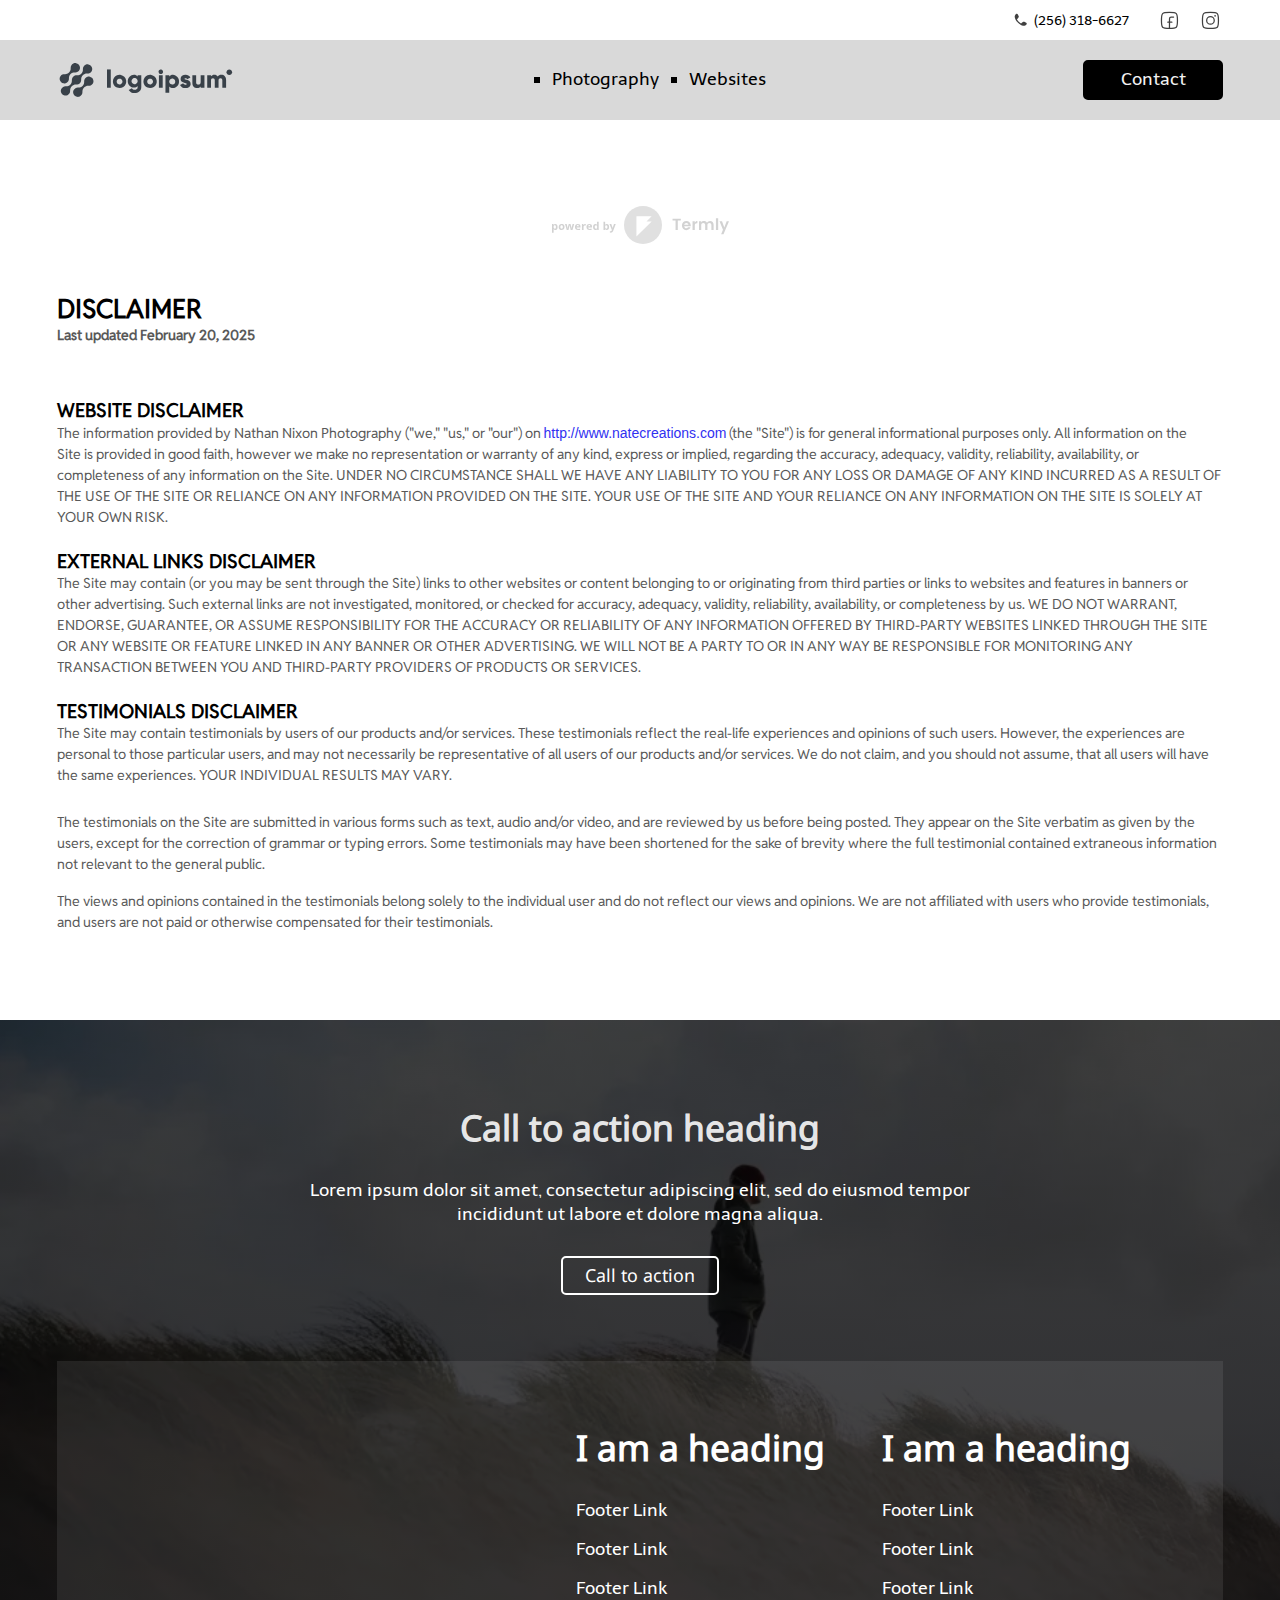
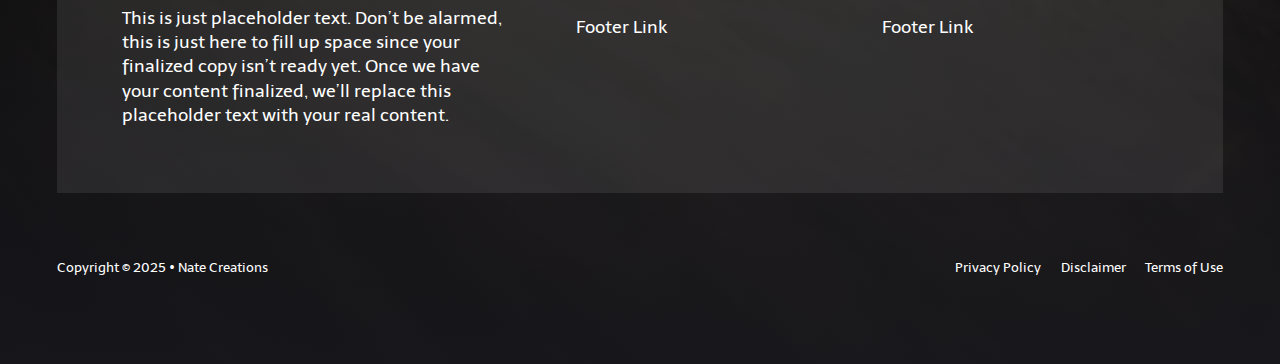
==== disclaimer/index.html @ d3e8b4f6 "Uploaded static files" ====
<!DOCTYPE html>
<html lang="en-US">
<head>
<meta charset="UTF-8">
<meta name="viewport" content="width=device-width, initial-scale=1">
<title>Disclaimer &#x2d; Nate Creations</title>
	<style>img:is([sizes="auto" i], [sizes^="auto," i]) { contain-intrinsic-size: 3000px 1500px }</style>
	
<!-- The SEO Framework by Sybre Waaijer -->
<meta name="robots" content="max-snippet:-1,max-image-preview:large,max-video-preview:-1">
<link rel="canonical" href="/disclaimer/">
<meta property="og:type" content="website">
<meta property="og:locale" content="en_US">
<meta property="og:site_name" content="Nate Creations">
<meta property="og:title" content="Disclaimer">
<meta property="og:url" content="/disclaimer/">
<meta name="twitter:card" content="summary_large_image">
<meta name="twitter:title" content="Disclaimer">
<script type="application/ld+json">{"@context":"https://schema.org","@graph":[{"@type":"WebSite","@id":"/#/schema/WebSite","url":"/","name":"Nate Creations","inLanguage":"en-US","potentialAction":{"@type":"SearchAction","target":{"@type":"EntryPoint","urlTemplate":"/search/{search_term_string}/"},"query-input":"required name=search_term_string"},"publisher":{"@type":"Organization","@id":"/#/schema/Organization","name":"Nate Creations","url":"/"}},{"@type":"WebPage","@id":"/disclaimer/","url":"/disclaimer/","name":"Disclaimer - Nate Creations","inLanguage":"en-US","isPartOf":{"@id":"/#/schema/WebSite"},"breadcrumb":{"@type":"BreadcrumbList","@id":"/#/schema/BreadcrumbList","itemListElement":[{"@type":"ListItem","position":1,"item":"/","name":"Nate Creations"},{"@type":"ListItem","position":2,"name":"Disclaimer"}]},"potentialAction":{"@type":"ReadAction","target":"/disclaimer/"}}]}</script>
<!-- / The SEO Framework by Sybre Waaijer | 15.47ms meta | 0.90ms boot -->

<link rel="alternate" type="application/rss+xml" title="Nate Creations &raquo; Feed" href="/feed/">
<link rel="alternate" type="application/rss+xml" title="Nate Creations &raquo; Comments Feed" href="/comments/feed/">
		<!-- This site uses the Google Analytics by MonsterInsights plugin v9.3.0 - Using Analytics tracking - https://www.monsterinsights.com/ -->
							<script src="//www.googletagmanager.com/gtag/js?id=G-7XJMKZN1MV" data-cfasync="false" data-wpfc-render="false" async></script>
			<script data-cfasync="false" data-wpfc-render="false">var mi_version = '9.3.0';
				var mi_track_user = true;
				var mi_no_track_reason = '';
								var MonsterInsightsDefaultLocations = {"page_location":"\/disclaimer\/?simply_static_page=104"};
				if ( typeof MonsterInsightsPrivacyGuardFilter === 'function' ) {
					var MonsterInsightsLocations = (typeof MonsterInsightsExcludeQuery === 'object') ? MonsterInsightsPrivacyGuardFilter( MonsterInsightsExcludeQuery ) : MonsterInsightsPrivacyGuardFilter( MonsterInsightsDefaultLocations );
				} else {
					var MonsterInsightsLocations = (typeof MonsterInsightsExcludeQuery === 'object') ? MonsterInsightsExcludeQuery : MonsterInsightsDefaultLocations;
				}

								var disableStrs = [
										'ga-disable-G-7XJMKZN1MV',
									];

				/* Function to detect opted out users */
				function __gtagTrackerIsOptedOut() {
					for (var index = 0; index < disableStrs.length; index++) {
						if (document.cookie.indexOf(disableStrs[index] + '=true') > -1) {
							return true;
						}
					}

					return false;
				}

				/* Disable tracking if the opt-out cookie exists. */
				if (__gtagTrackerIsOptedOut()) {
					for (var index = 0; index < disableStrs.length; index++) {
						window[disableStrs[index]] = true;
					}
				}

				/* Opt-out function */
				function __gtagTrackerOptout() {
					for (var index = 0; index < disableStrs.length; index++) {
						document.cookie = disableStrs[index] + '=true; expires=Thu, 31 Dec 2099 23:59:59 UTC; path=/';
						window[disableStrs[index]] = true;
					}
				}

				if ('undefined' === typeof gaOptout) {
					function gaOptout() {
						__gtagTrackerOptout();
					}
				}
								window.dataLayer = window.dataLayer || [];

				window.MonsterInsightsDualTracker = {
					helpers: {},
					trackers: {},
				};
				if (mi_track_user) {
					function __gtagDataLayer() {
						dataLayer.push(arguments);
					}

					function __gtagTracker(type, name, parameters) {
						if (!parameters) {
							parameters = {};
						}

						if (parameters.send_to) {
							__gtagDataLayer.apply(null, arguments);
							return;
						}

						if (type === 'event') {
														parameters.send_to = monsterinsights_frontend.v4_id;
							var hookName = name;
							if (typeof parameters['event_category'] !== 'undefined') {
								hookName = parameters['event_category'] + ':' + name;
							}

							if (typeof MonsterInsightsDualTracker.trackers[hookName] !== 'undefined') {
								MonsterInsightsDualTracker.trackers[hookName](parameters);
							} else {
								__gtagDataLayer('event', name, parameters);
							}
							
						} else {
							__gtagDataLayer.apply(null, arguments);
						}
					}

					__gtagTracker('js', new Date());
					__gtagTracker('set', {
						'developer_id.dZGIzZG': true,
											});
					if ( MonsterInsightsLocations.page_location ) {
						__gtagTracker('set', MonsterInsightsLocations);
					}
										__gtagTracker('config', 'G-7XJMKZN1MV', {"forceSSL":"true","link_attribution":"true"} );
															window.gtag = __gtagTracker;										(function () {
						/* https://developers.google.com/analytics/devguides/collection/analyticsjs/ */
						/* ga and __gaTracker compatibility shim. */
						var noopfn = function () {
							return null;
						};
						var newtracker = function () {
							return new Tracker();
						};
						var Tracker = function () {
							return null;
						};
						var p = Tracker.prototype;
						p.get = noopfn;
						p.set = noopfn;
						p.send = function () {
							var args = Array.prototype.slice.call(arguments);
							args.unshift('send');
							__gaTracker.apply(null, args);
						};
						var __gaTracker = function () {
							var len = arguments.length;
							if (len === 0) {
								return;
							}
							var f = arguments[len - 1];
							if (typeof f !== 'object' || f === null || typeof f.hitCallback !== 'function') {
								if ('send' === arguments[0]) {
									var hitConverted, hitObject = false, action;
									if ('event' === arguments[1]) {
										if ('undefined' !== typeof arguments[3]) {
											hitObject = {
												'eventAction': arguments[3],
												'eventCategory': arguments[2],
												'eventLabel': arguments[4],
												'value': arguments[5] ? arguments[5] : 1,
											}
										}
									}
									if ('pageview' === arguments[1]) {
										if ('undefined' !== typeof arguments[2]) {
											hitObject = {
												'eventAction': 'page_view',
												'page_path': arguments[2],
											}
										}
									}
									if (typeof arguments[2] === 'object') {
										hitObject = arguments[2];
									}
									if (typeof arguments[5] === 'object') {
										Object.assign(hitObject, arguments[5]);
									}
									if ('undefined' !== typeof arguments[1].hitType) {
										hitObject = arguments[1];
										if ('pageview' === hitObject.hitType) {
											hitObject.eventAction = 'page_view';
										}
									}
									if (hitObject) {
										action = 'timing' === arguments[1].hitType ? 'timing_complete' : hitObject.eventAction;
										hitConverted = mapArgs(hitObject);
										__gtagTracker('event', action, hitConverted);
									}
								}
								return;
							}

							function mapArgs(args) {
								var arg, hit = {};
								var gaMap = {
									'eventCategory': 'event_category',
									'eventAction': 'event_action',
									'eventLabel': 'event_label',
									'eventValue': 'event_value',
									'nonInteraction': 'non_interaction',
									'timingCategory': 'event_category',
									'timingVar': 'name',
									'timingValue': 'value',
									'timingLabel': 'event_label',
									'page': 'page_path',
									'location': 'page_location',
									'title': 'page_title',
									'referrer' : 'page_referrer',
								};
								for (arg in args) {
																		if (!(!args.hasOwnProperty(arg) || !gaMap.hasOwnProperty(arg))) {
										hit[gaMap[arg]] = args[arg];
									} else {
										hit[arg] = args[arg];
									}
								}
								return hit;
							}

							try {
								f.hitCallback();
							} catch (ex) {
							}
						};
						__gaTracker.create = newtracker;
						__gaTracker.getByName = newtracker;
						__gaTracker.getAll = function () {
							return [];
						};
						__gaTracker.remove = noopfn;
						__gaTracker.loaded = true;
						window['__gaTracker'] = __gaTracker;
					})();
									} else {
										console.log("");
					(function () {
						function __gtagTracker() {
							return null;
						}

						window['__gtagTracker'] = __gtagTracker;
						window['gtag'] = __gtagTracker;
					})();
									}</script>
				<!-- / Google Analytics by MonsterInsights -->
		<link rel="stylesheet" id="bricks-advanced-themer-css" href="/wp-content/plugins/bricks-advanced-themer/assets/css/bricks-advanced-themer.css?ver=1739798818" media="all">
<style id="bricks-advanced-themer-inline-css">:root{--min-viewport:360;--max-viewport:1600;--base-font:10;--clamp-unit:1vw;}</style>
<link rel="stylesheet" id="automaticcss-core-css" href="/wp-content/uploads/automatic-css/automatic.css?ver=1740251317" media="all">
<link rel="stylesheet" id="automaticcss-gutenberg-css" href="/wp-content/uploads/automatic-css/automatic-gutenberg.css?ver=1740251323" media="all">
<style id="classic-theme-styles-inline-css">/*! This file is auto-generated */
.wp-block-button__link{color:#fff;background-color:#32373c;border-radius:9999px;box-shadow:none;text-decoration:none;padding:calc(.667em + 2px) calc(1.333em + 2px);font-size:1.125em}.wp-block-file__button{background:#32373c;color:#fff;text-decoration:none}</style>
<link rel="stylesheet" id="bricks-frontend-css" href="/wp-content/themes/bricks/assets/css/frontend.min.css?ver=1739815876" media="all">
<style id="bricks-frontend-inline-css">@font-face{font-family:"Telex";font-weight:400;font-display:swap;src:url(/wp-content/uploads/2025/02/Telex-Regular.ttf) format("truetype");}
@font-face{font-family:"Source Sans";font-weight:400;font-display:swap;src:url(/wp-content/uploads/2025/02/SourceSans3-VariableFont_wght.ttf) format("truetype");}@font-face{font-family:"Source Sans";font-weight:400;font-style:italic;font-display:swap;src:url(/wp-content/uploads/2025/02/SourceSans3-Italic-VariableFont_wght.ttf) format("truetype");}
@font-face{font-family:"Reddit Sans";font-weight:400;font-display:swap;src:url(/wp-content/uploads/2025/02/RedditSans-VariableFont_wght.ttf) format("truetype");}@font-face{font-family:"Reddit Sans";font-weight:400;font-style:italic;font-display:swap;src:url(/wp-content/uploads/2025/02/RedditSans-Italic-VariableFont_wght.ttf) format("truetype");}
@font-face{font-family:"Noto Sans";font-weight:400;font-display:swap;src:url(/wp-content/uploads/2025/02/NotoSans-VariableFont_wdthwght.ttf) format("truetype");}@font-face{font-family:"Noto Sans";font-weight:400;font-style:italic;font-display:swap;src:url(/wp-content/uploads/2025/02/NotoSans-Italic-VariableFont_wdthwght.ttf) format("truetype");}
@font-face{font-family:"Nature Beauty";font-weight:400;font-display:swap;src:url(/wp-content/uploads/2025/02/NatureBeautyPersonalUse-9Y2DK.ttf) format("truetype");}
@font-face{font-family:"Kings Man";font-weight:400;font-display:swap;src:url(/wp-content/uploads/2025/02/KingsmanDemo-1GVgg.ttf) format("truetype");}
@font-face{font-family:"Feel Free";font-weight:400;font-display:swap;src:url(/wp-content/uploads/2025/02/FeelfreePersonalUseRegular-lg2Bw.ttf) format("truetype");}
@font-face{font-family:"Brother Signature";font-weight:400;font-display:swap;src:url(/wp-content/uploads/2025/02/BrotherSignature-7BWnK.ttf) format("truetype");}
@font-face{font-family:"Emotional Rescue";font-weight:400;font-display:swap;src:url(/wp-content/uploads/2025/02/EmotionalRescuePersonalUseRegular-PKY87.ttf) format("truetype");}
@font-face{font-family:"Wedding Day";font-weight:400;font-display:swap;src:url(/wp-content/uploads/2025/02/WeddingdayPersonalUseRegular-1Gvo0.ttf) format("truetype");}
@font-face{font-family:"BKR Racacosta";font-weight:400;font-display:swap;src:url(/wp-content/uploads/2025/02/BkrRacacosta-vnJyL.ttf) format("truetype");}
@font-face{font-family:"Metropolis";font-weight:400;font-display:swap;src:url(/wp-content/uploads/2025/02/MetropolisPersonalUseRegular-nR5LY.ttf) format("truetype");}
@font-face{font-family:"Momcake";font-weight:100;font-display:swap;src:url(/wp-content/uploads/2025/02/MomcakeThin-9Y6aZ.ttf) format("truetype");}@font-face{font-family:"Momcake";font-weight:700;font-display:swap;src:url(/wp-content/uploads/2025/02/MomcakeBold-WyonA.ttf) format("truetype");}
@font-face{font-family:"Dubiell";font-weight:400;font-display:swap;src:url(/wp-content/uploads/2025/02/Dubielplain-1GrZ.ttf) format("truetype");}@font-face{font-family:"Dubiell";font-weight:400;font-style:italic;font-display:swap;src:url(/wp-content/uploads/2025/02/DubielItalic-nRoY.ttf) format("truetype");}
@font-face{font-family:"Champagne And Limousines";font-weight:400;font-display:swap;src:url(/wp-content/uploads/2025/02/ChampagneAndLimousines-7KRB.ttf) format("truetype");}@font-face{font-family:"Champagne And Limousines";font-weight:700;font-display:swap;src:url(/wp-content/uploads/2025/02/ChampagneAndLimousinesBold-myr2.ttf) format("truetype");}@font-face{font-family:"Champagne And Limousines";font-weight:700;font-style:italic;font-display:swap;src:url(/wp-content/uploads/2025/02/ChampagneAndLimousinesBoldItalic-dqex.ttf) format("truetype");}@font-face{font-family:"Champagne And Limousines";font-weight:400;font-style:italic;font-display:swap;src:url(/wp-content/uploads/2025/02/ChampagneAndLimousinesItalic-PlRZ.ttf) format("truetype");}
@font-face{font-family:"Geraldine";font-weight:400;font-display:swap;src:url(/wp-content/uploads/2025/02/GeraldinePersonalUseItalic-PK12m.ttf) format("truetype");}
@font-face{font-family:"AAutoSignature";font-weight:400;font-display:swap;src:url(/wp-content/uploads/2025/02/AAutoSignature-1GD9j.ttf) format("truetype");}
@font-face{font-family:"Notera 2";font-weight:100;font-display:swap;src:url(/wp-content/uploads/2025/02/Notera2PersonalUseOnlyThin-pV5D.ttf) format("truetype");}@font-face{font-family:"Notera 2";font-weight:300;font-display:swap;src:url(/wp-content/uploads/2025/02/Notera2PersonalUseOnlyLight-maBV.ttf) format("truetype");}@font-face{font-family:"Notera 2";font-weight:400;font-display:swap;src:url(/wp-content/uploads/2025/02/NoteraPersonalUseOnly-wxJ9.ttf) format("truetype");}@font-face{font-family:"Notera 2";font-weight:500;font-display:swap;src:url(/wp-content/uploads/2025/02/Notera2PersonalUseOnlyMedium-EzB9.ttf) format("truetype");}@font-face{font-family:"Notera 2";font-weight:700;font-display:swap;src:url(/wp-content/uploads/2025/02/Notera2PersonalUseOnlyBold-Y8eq.ttf) format("truetype");}@font-face{font-family:"Notera 2";font-weight:900;font-display:swap;src:url(/wp-content/uploads/2025/02/Notera2PersonalUseOnlyBlack-zV5w.ttf) format("truetype");}
@font-face{font-family:"Johnfoster";font-weight:400;font-display:swap;src:url(/wp-content/uploads/2025/02/Johnfoster-qZjj6.ttf) format("truetype");}</style>
<link rel="stylesheet" id="automaticcss-bricks-css" href="/wp-content/uploads/automatic-css/automatic-bricks.css?ver=1740251322" media="all">
<link rel="stylesheet" id="color-scheme-switcher-frontend-css" href="/wp-content/plugins/automaticcss-plugin/classes/Features/Color_Scheme_Switcher/css/frontend.css?ver=1740251306" media="all">
<link rel="stylesheet" id="automaticcss-frames-css" href="/wp-content/uploads/automatic-css/automatic-frames.css?ver=1740251327" media="all">
<style id="bricks-frontend-inline-inline-css">:root {} html {font-size: var(--root-font-size)} body.bricks-is-frontend :focus-visible {outline: none} @supports not selector(:focus-visible) { body.bricks-is-frontend :focus {outline: none; }} .brxe-container {width: var(--content-width)} .woocommerce main.site-main {width: var(--content-width)} #brx-content.wordpress {width: var(--content-width)}.fr-header-bravo__top {padding-top: .5em; padding-right: var(--gutter); padding-bottom: .5em; padding-left: var(--gutter); justify-content: center; font-size: var(--text-s); min-height: var(--header-top-height)}header {--header-top-height: 3em; }header.scrolling { }.fr-header-bravo__top-inner {align-items: flex-end}.fr-header-bravo__top-links-wrapper {display: flex; align-items: center; flex-wrap: wrap; row-gap: .5em; column-gap: 2em}.fr-header-bravo__top-links-wrapper {--icon-size: 1em; --icon-fill-color: transparent; --icon-stroke-color: var(--bg-dark); --icon-fill-color-hover: transparent; --icon-stroke-color-hover: var(--bg-dark);}@media (max-width: 478px) {.fr-header-bravo__top-links-wrapper {margin-right: auto}}.fr-header-bravo__top-link {display: flex; align-items: center; column-gap: 0.5em; text-decoration: none}.fr-header-bravo__top-link svg { height: var(--icon-size); width: var(--icon-size); fill: var(--icon-fill-color); color: var(--icon-stroke-color);} .fr-header-bravo__top-link i { color: var(--icon-fill-color); font-size: var(--icon-size);} .fr-header-bravo__top-link svg:hover { fill: var(--icon-fill-color-hover); color: var(--icon-stroke-color); } .fr-header-bravo__top-link i:hover { color: var(--icon-fill-color-hover);}.fr-header-bravo__top-link-text {font-style: normal}.fr-social-charlie {display: flex; flex-wrap: wrap; column-gap: 1em; row-gap: 1em; margin-top: 0; margin-bottom: 0; padding-left: 0; flex-direction: row}.fr-social-charlie {--icon-size: 2em; --icon-fill-color: transparent; --icon-stroke-color: var(--bg-dark); --icon-fill-color-hover: transparent; --icon-stroke-color-hover: var(--bg-dark); list-style-type: none;}.fr-social-charlie__list-item {display: flex; flex-direction: column; align-items: flex-start; width: fit-content}.fr-social-charlie__icon-wrapper {display: flex; align-items: center; text-decoration: none; transition: all .3s ease-in-out}.fr-social-charlie__icon-wrapper:hover {transform: translateY(-.15em); } .fr-social-charlie__icon-wrapper svg { height: var(--icon-size); width: var(--icon-size); fill: var(--icon-fill-color); color: var(--icon-stroke-color);} .fr-social-charlie__icon-wrapper i { color: var(--icon-fill-color); font-size: var(--icon-size);} .fr-social-charlie__icon-wrapper svg:hover { fill: var(--icon-fill-color-hover); color: var(--icon-stroke-color-hover); } .fr-social-charlie__icon-wrapper i:hover { color: var(--icon-fill-color-hover);}.fr-social-charlie__icon {display: flex; align-self: center; justify-content: center; align-items: center; flex-direction: column; padding-top: .25em; padding-right: .25em; padding-bottom: .25em; padding-left: .25em; background-color: var(--bricks-color-acss_import_transparent)}.fr-header-bravo {background-color: var(--bg-light); padding-top: var(--space-s); padding-right: var(--gutter); padding-bottom: var(--space-s); padding-left: var(--gutter)}.fr-header-bravo__inner {display: flex; flex-direction: row; justify-content: space-between; align-items: center; row-gap: var(--content-gap); column-gap: var(--content-gap)}@media (max-width: 767px) {.fr-header-bravo__inner {flex-wrap: nowrap}}.fr-header-bravo__logo {width: 10em}.fr-nav-alpha .bricks-mobile-menu-toggle {color: var(--text-dark)}.fr-nav-alpha .bricks-mobile-menu > li > a {color: var(--text-light)}.fr-nav-alpha .bricks-mobile-menu > li > .brx-submenu-toggle > * {color: var(--text-light)}.fr-nav-alpha .bricks-nav-menu > li {margin-left: 0}.fr-nav-alpha .bricks-nav-menu .sub-menu .brx-submenu-toggle > a + button {color: var(--link-color); font-size: var(--text-s); line-height: 1}.fr-nav-alpha .bricks-nav-menu .sub-menu {background-color: var(--bg-light); box-shadow: var(--box-shadow-m)}.fr-nav-alpha .bricks-nav-menu .sub-menu > li > a {color: var(--link-color); text-decoration: none}.fr-nav-alpha .bricks-nav-menu .sub-menu > li > .brx-submenu-toggle > * {color: var(--link-color); text-decoration: none}.fr-nav-alpha .bricks-nav-menu > li.menu-item-has-children > .brx-submenu-toggle button[aria-expanded] {font-size: var(--icon-size); color: var(--icon-color)}.fr-nav-alpha .bricks-mobile-menu .sub-menu > li > a {color: var(--text-light)}.fr-nav-alpha .bricks-mobile-menu .sub-menu > li > .brx-submenu-toggle > * {color: var(--text-light)}.fr-nav-alpha .bricks-nav-menu > li:hover > a {color: var(--link-color-hover)}.fr-nav-alpha .bricks-nav-menu > li:hover > .brx-submenu-toggle > * {color: var(--link-color-hover)}.fr-nav-alpha .bricks-nav-menu > li > a {color: var(--link-color); line-height: 1; text-decoration: none; padding-top: var(--btn-padding-block); padding-bottom: var(--btn-padding-block)}.fr-nav-alpha .bricks-nav-menu > li > .brx-submenu-toggle > * {color: var(--link-color); line-height: 1; text-decoration: none; padding-top: var(--btn-padding-block); padding-bottom: var(--btn-padding-block)}.fr-nav-alpha .bricks-nav-menu .current-menu-item > a {color: var(--link-color-active)}.fr-nav-alpha .bricks-nav-menu .current-menu-item > .brx-submenu-toggle > * {color: var(--link-color-active)}.fr-nav-alpha .bricks-nav-menu > .current-menu-parent > a {color: var(--link-color-active)}.fr-nav-alpha .bricks-nav-menu > .current-menu-parent > .brx-submenu-toggle > * {color: var(--link-color-active)}.fr-nav-alpha .bricks-nav-menu > .current-menu-ancestor > a {color: var(--link-color-active)}.fr-nav-alpha .bricks-nav-menu > .current-menu-ancestor > .brx-submenu-toggle > * {color: var(--link-color-active)}.fr-nav-alpha .bricks-nav-menu .sub-menu > li:hover > a {color: var(--link-color-hover)}.fr-nav-alpha .bricks-nav-menu .sub-menu > li:hover > .brx-submenu-toggle > * {color: var(--link-color-hover)}.fr-nav-alpha .bricks-nav-menu .sub-menu .brx-submenu-toggle > a:hover + button {color: var(--link-color-hover)}.fr-nav-alpha .bricks-nav-menu .sub-menu button[aria-expanded="true"] > * {transform: rotateZ(270deg)}.fr-nav-alpha .bricks-nav-menu button[aria-expanded="true"] > * {transform: rotateZ(180deg)}.fr-nav-alpha .bricks-nav-menu {gap: var(--content-gap)}.fr-nav-alpha .bricks-nav-menu .sub-menu a {padding-right: 0; padding-left: 0}.fr-nav-alpha .bricks-nav-menu .sub-menu button {padding-right: 0; padding-left: 0}.fr-nav-alpha { --link-color: var(--primary); --link-color-hover: var(--primary-hover); --link-color-active: var(--primary); --toggle-gap: .5em; --border-color: transparent;} .fr-nav-alpha li { white-space: nowrap;} .fr-nav-alpha ul.sub-menu li,.fr-nav-alpha ul.bricks-mobile-menu li { padding: var(--btn-padding-block) var(--btn-padding-inline); border-block-end: var(--btn-border-width) solid var(--border-color);} .fr-nav-alpha ul.bricks-mobile-menu { display: flex;} .fr-nav-alpha ul.bricks-mobile-menu li { width: 100%; display: flex; flex-direction: column; gap: 1em;} .fr-nav-alpha .bricks-mobile-menu-wrapper .bricks-mobile-menu>li>.brx-submenu-toggle>*,.fr-nav-alpha .bricks-mobile-menu-wrapper .bricks-mobile-menu>li>a,.fr-nav-alpha .bricks-mobile-menu-wrapper .sub-menu li>a,.fr-nav-alpha .bricks-mobile-menu-wrapper .sub-menu li>.brx-submenu-toggle>* { padding: 0; max-width: max-content; line-height: var(--btn-line-height);} .show-mobile-menu ul.bricks-mobile-menu { display: flex; flex-direction: column; align-items: flex-start;} .bricks-mobile-menu-toggle { margin-inline-start: auto;} .fr-nav-alpha .brx-submenu-toggle { display: flex; flex-direction: row; gap: var(--toggle-gap);} .fr-nav-alpha .brx-submenu-toggle button { margin: 0!important; padding: 0!important;} .fr-nav-alpha .sub-menu { min-width: auto!important;}@media (max-width: 991px) {.fr-nav-alpha {line-height: 0}}@media (max-width: 767px) {.fr-nav-alpha .bricks-mobile-menu > .menu-item-has-children .brx-submenu-toggle button {color: var(--text-light)}.fr-nav-alpha {display: flex}}.fr-footer-echo {row-gap: var(--container-gap); background-image: url(/wp-content/uploads/2025/02/frank-van-hulst-v9myhy8s3uq-unsplash-squashed-1024x682.webp); background-size: cover; background-blend-mode: darken; color: var(--text-light); position: relative}:where(.fr-footer-echo > *) {position: relative}.fr-footer-echo::before {background-image: linear-gradient(360deg, rgba(23, 23, 28, 0.96), rgba(0, 0, 0, 0.73)); position: absolute; content: ""; top: 0; right: 0; bottom: 0; left: 0; pointer-events: none}.fr-footer-echo__cta {row-gap: var(--content-gap); align-items: center; text-align: center}@media (max-width: 767px) {.fr-footer-echo__cta {align-items: flex-start; text-align: left}}.fr-cta-section-alpha__heading {color: var(--white-trans-90)}.btn--white {font-family: "Noto Sans"}.btn--white {--btn-background-hover: var(--neutral-light); --btn-text-color-hover: var(--black); --btn-border-color-hover: var(--neutral-light);}.fr-footer-echo__inner {background-color: var(--neutral-light-trans-10); display: grid; align-items: initial; grid-gap: var(--space-xl); grid-template-columns: var(--grid-2-3); grid-template-rows: var(--grid-1); align-items: stretch; padding-top: var(--space-xl); padding-right: var(--space-xl); padding-bottom: var(--space-xl); padding-left: var(--space-xl)}.fr-footer-echo__inner { }@media (max-width: 767px) {.fr-footer-echo__inner {grid-template-columns: var(--grid-1)}}.fr-footer-echo__content-wrapper {row-gap: var(--content-gap)}@media (max-width: 767px) {.fr-footer-echo__content-wrapper {row-gap: var(--content-gap)}}.fr-footer-echo__logo {width: 10em; height: auto}.fr-footer-echo__nav-wrapper {display: grid; align-items: initial; grid-gap: var(--grid-gap); grid-template-columns: var(--grid-2); grid-template-rows: var(--grid-1)}@media (max-width: 478px) {.fr-footer-echo__nav-wrapper {grid-template-columns: var(--grid-1)}}.fr-footer-echo__column {row-gap: var(--content-gap)}.fr-footer-echo__list {row-gap: var(--fr-card-gap); margin-top: 0; margin-bottom: 0; padding-left: 0}.fr-footer-echo__list {list-style-type: none;}.fr-footer-echo__list-item {color: var(--text-light)}.fr-footer-echo__nav-link {color: var(--text-light)}.fr-footer-echo__sub {column-gap: var(--space-s); row-gap: var(--space-s); display: flex; flex-direction: row; flex-wrap: wrap; justify-content: space-between; align-items: center; font-size: var(--text-s)}@media (max-width: 767px) {.fr-footer-echo__sub {flex-direction: column; align-items: flex-start}}.fr-footer-echo__copyright {width: fit-content}.fr-footer-echo__legal-nav {align-items: center; display: flex}.list--none {padding-left: 0; margin-top: 0; margin-bottom: 0}.fr-footer-echo__legal-list {display: flex; flex-direction: row; flex-wrap: wrap; column-gap: var(--space-s); row-gap: var(--space-s)}.fr-footer-echo__legal-li {width: fit-content}.fr-footer-echo__legal-link {color: var(--text-light)}:root {--bricks-color-acss_import_transparent: transparent;}@media (max-width: 991px) {#brxe-669789 .bricks-nav-menu-wrapper { display: none; }#brxe-669789 .bricks-mobile-menu-toggle { display: block; }}@media (max-width: 478px) {#brxe-0d3b4d {display: none}}#brxe-99099e {margin-bottom: 0}#brx-header.sticky.scrolling > .brxe-section,#brx-header.sticky.scrolling > .brxe-container,#brx-header.sticky.scrolling > .brxe-block,#brx-header.sticky.scrolling > .brxe-div {background-color: var(--neutral-semi-dark)}</style>
<script src="/wp-content/plugins/google-analytics-for-wordpress/assets/js/frontend-gtag.min.js?ver=9.3.0" id="monsterinsights-frontend-script-js" async data-wp-strategy="async"></script>
<script data-cfasync="false" data-wpfc-render="false" id="monsterinsights-frontend-script-js-extra">var monsterinsights_frontend = {"js_events_tracking":"true","download_extensions":"doc,pdf,ppt,zip,xls,docx,pptx,xlsx","inbound_paths":"[{\"path\":\"\\\/go\\\/\",\"label\":\"affiliate\"},{\"path\":\"\\\/recommend\\\/\",\"label\":\"affiliate\"}]","home_url":"","hash_tracking":"false","v4_id":"G-7XJMKZN1MV"};</script>
<script id="breeze-prefetch-js-extra">var breeze_prefetch = {"local_url":"","ignore_remote_prefetch":"1","ignore_list":["wp-admin","wp-login.php"]};</script>
<script src="/wp-content/plugins/breeze/assets/js/js-front-end/breeze-prefetch-links.min.js?ver=2.2.4" id="breeze-prefetch-js"></script>
<script src="/wp-includes/js/jquery/jquery.min.js?ver=3.7.1" id="jquery-core-js"></script>
<script id="color-scheme-switcher-frontend-js-extra">var acss = {"color_mode":"light","enable_client_color_preference":"true"};</script>
<script src="/wp-content/plugins/automaticcss-plugin/classes/Features/Color_Scheme_Switcher/js/frontend.min.js?ver=1740251306" id="color-scheme-switcher-frontend-js"></script>
<link rel="https://api.w.org/" href="/wp-json/">
<link rel="alternate" title="JSON" type="application/json" href="/wp-json/wp/v2/pages/263">
<link rel="EditURI" type="application/rsd+xml" title="RSD" href="/xmlrpc.php?rsd">
<link rel="alternate" title="oEmbed (JSON)" type="application/json+oembed" href="/wp-json/oembed/1.0/embed?url=https%3A%2F%2F%2Fdisclaimer%2F">
<link rel="alternate" title="oEmbed (XML)" type="text/xml+oembed" href="/wp-json/oembed/1.0/embed?url=https%3A%2F%2F%2Fdisclaimer%2F#038;format=xml">
</head>

<body class="page-template-default page page-id-263 brx-body bricks-is-frontend wp-embed-responsive">		<a class="skip-link" href="#brx-content">Skip to main content</a>

					<a class="skip-link" href="#brx-footer">Skip to footer</a>
			<header id="brx-header" data-slide-up-after="300"><div class="brxe-div fr-header-bravo__top bricks-lazy-hidden"><div class="brxe-container fr-header-bravo__top-inner bricks-lazy-hidden"><div class="brxe-div fr-header-bravo__top-links-wrapper bricks-lazy-hidden">
<a href="#" class="brxe-div fr-header-bravo__top-link bricks-lazy-hidden"><svg class="brxe-icon fr-hero-bravo__top-link-icon" id="brxe-b53c39" xmlns="http://www.w3.org/2000/svg" viewbox="0 0 24 24" width="24" height="24" color="#000000" fill="none"><path d="M5.31726 1.28657C5.88395 1.40369 6.33524 1.78443 6.61564 2.28746L7.50885 3.88991C7.83786 4.48011 8.11473 4.9768 8.29554 5.40857C8.48735 5.86658 8.60126 6.31824 8.54919 6.8176C8.49711 7.31696 8.29246 7.7354 8.01029 8.14399C7.74428 8.52917 7.37088 8.95804 6.92718 9.46767L5.61417 10.9759C5.37889 11.2461 5.26124 11.3812 5.25049 11.5501C5.23974 11.719 5.33616 11.8633 5.529 12.1518C7.17259 14.6109 9.38773 16.8268 11.8488 18.4718C12.1374 18.6647 12.2816 18.7611 12.4505 18.7503C12.6194 18.7396 12.7546 18.6219 13.0248 18.3866L14.5331 17.0736C15.0427 16.6299 15.4716 16.2565 15.8568 15.9905C16.2653 15.7083 16.6838 15.5036 17.1831 15.4516C17.6825 15.3995 18.1342 15.5134 18.5922 15.7052C19.0239 15.886 19.5206 16.1629 20.1107 16.4918L21.7133 17.3851C22.2163 17.6655 22.5971 18.1168 22.7142 18.6835C22.8325 19.2561 22.658 19.8316 22.2724 20.3047C20.8735 22.021 18.6322 23.1139 16.281 22.6396C14.8358 22.348 13.4098 21.8623 11.6851 20.8732C8.2197 18.8858 5.11263 15.777 3.12755 12.3157C2.13843 10.591 1.65272 9.165 1.36118 7.71974C0.88688 5.36852 1.97971 3.12724 3.69608 1.72833C4.16911 1.34279 4.74466 1.16822 5.31726 1.28657Z" fill="currentColor"></path></svg><span class="brxe-text-basic fr-header-bravo__top-link-text">(256) 318-6627</span></a><ul class="brxe-div fr-social-charlie bricks-lazy-hidden">
<li class="brxe-div fr-social-charlie__list-item bricks-lazy-hidden"><a href="#" rel="noopener" class="brxe-div fr-social-charlie__icon-wrapper bricks-lazy-hidden"><svg class="brxe-icon fr-social-charlie__icon" id="brxe-8011d6" xmlns="http://www.w3.org/2000/svg" viewbox="0 0 24 24" width="24" height="24" color="#000000" fill="none"><path d="M2.5 12C2.5 7.52166 2.5 5.28249 3.89124 3.89124C5.28249 2.5 7.52166 2.5 12 2.5C16.4783 2.5 18.7175 2.5 20.1088 3.89124C21.5 5.28249 21.5 7.52166 21.5 12C21.5 16.4783 21.5 18.7175 20.1088 20.1088C18.7175 21.5 16.4783 21.5 12 21.5C7.52166 21.5 5.28249 21.5 3.89124 20.1088C2.5 18.7175 2.5 16.4783 2.5 12Z" stroke="currentColor" stroke-width="1.5" stroke-linejoin="round"></path><path d="M16.9265 8.02637H13.9816C12.9378 8.02637 12.0894 8.86847 12.0817 9.91229L11.9964 21.4268M10.082 14.0017H14.8847" stroke="currentColor" stroke-width="1.5" stroke-linecap="round" stroke-linejoin="round"></path></svg><span class="brxe-text-basic fr-social-charlie__icon-label hidden-accessible">Follow us on Facebook</span></a></li>
<li class="brxe-div fr-social-charlie__list-item bricks-lazy-hidden"><a href="#" rel="noopener" class="brxe-div fr-social-charlie__icon-wrapper bricks-lazy-hidden"><svg class="brxe-icon fr-social-charlie__icon" id="brxe-3f352e" xmlns="http://www.w3.org/2000/svg" viewbox="0 0 24 24" width="24" height="24" color="#000000" fill="none"><path d="M2.5 12C2.5 7.52166 2.5 5.28249 3.89124 3.89124C5.28249 2.5 7.52166 2.5 12 2.5C16.4783 2.5 18.7175 2.5 20.1088 3.89124C21.5 5.28249 21.5 7.52166 21.5 12C21.5 16.4783 21.5 18.7175 20.1088 20.1088C18.7175 21.5 16.4783 21.5 12 21.5C7.52166 21.5 5.28249 21.5 3.89124 20.1088C2.5 18.7175 2.5 16.4783 2.5 12Z" stroke="currentColor" stroke-width="1.5" stroke-linejoin="round"></path><path d="M16.5 12C16.5 14.4853 14.4853 16.5 12 16.5C9.51472 16.5 7.5 14.4853 7.5 12C7.5 9.51472 9.51472 7.5 12 7.5C14.4853 7.5 16.5 9.51472 16.5 12Z" stroke="currentColor" stroke-width="1.5"></path><path d="M17.5078 6.5L17.4988 6.5" stroke="currentColor" stroke-width="2" stroke-linecap="round" stroke-linejoin="round"></path></svg><span class="brxe-text-basic fr-social-charlie__icon-label hidden-accessible">Follow us on Instagram</span></a></li>
</ul>
</div></div></div>
<div class="brxe-div fr-header-bravo bricks-lazy-hidden"><div class="brxe-container fr-header-bravo__inner bricks-lazy-hidden">
<a class="brxe-image fr-logo fr-header-bravo__logo tag" href="/"><img src="/wp-content/uploads/2025/02/logoipsum-logo-8.svg" class="css-filter size-full" alt="Nate Creations logo" loading="eager" decoding="async"></a><div id="brxe-669789" data-script-id="669789" class="brxe-nav-menu fr-nav-alpha">
<nav class="bricks-nav-menu-wrapper tablet_portrait"><ul id="menu-main" class="bricks-nav-menu">
<li id="menu-item-124" class="menu-item menu-item-type-post_type menu-item-object-page menu-item-124 bricks-menu-item"><a href="/photography/">Photography</a></li>
<li id="menu-item-126" class="menu-item menu-item-type-post_type menu-item-object-page menu-item-126 bricks-menu-item"><a href="/websites/">Websites</a></li>
</ul></nav>			<button class="bricks-mobile-menu-toggle" aria-haspopup="true" aria-label="Open mobile menu" aria-expanded="false">
				<span class="bar-top"></span>
				<span class="bar-center"></span>
				<span class="bar-bottom"></span>
			</button>
			<nav class="bricks-mobile-menu-wrapper left"><ul id="menu-main-1" class="bricks-mobile-menu">
<li class="menu-item menu-item-type-post_type menu-item-object-page menu-item-124 bricks-menu-item"><a href="/photography/">Photography</a></li>
<li class="menu-item menu-item-type-post_type menu-item-object-page menu-item-126 bricks-menu-item"><a href="/websites/">Websites</a></li>
</ul></nav><div class="bricks-mobile-menu-overlay"></div>
</div>
<a id="brxe-0d3b4d" class="brxe-button fr-header-bravo__cta btn--primary bricks-button" href="#">Contact</a>
</div></div></header><main id="brx-content"><section class="brxe-section bricks-lazy-hidden"><div class="brxe-container bricks-lazy-hidden"><div class="brxe-block bricks-lazy-hidden"><div class="brxe-text-basic">
<style>[data-custom-class='body'], [data-custom-class='body'] * {
          background: transparent !important;
        }
[data-custom-class='title'], [data-custom-class='title'] * {
          font-family: Reddit Sans !important;
font-size: 26px !important;
color: #000000 !important;
        }
[data-custom-class='subtitle'], [data-custom-class='subtitle'] * {
          font-family: Reddit Sans !important;
color: #595959 !important;
font-size: 14px !important;
        }
[data-custom-class='heading_1'], [data-custom-class='heading_1'] * {
          font-family: Reddit Sans !important;
font-size: 19px !important;
color: #000000 !important;
        }
[data-custom-class='heading_2'], [data-custom-class='heading_2'] * {
          font-family: Reddit Sans !important;
font-size: 17px !important;
color: #000000 !important;
        }
[data-custom-class='body_text'], [data-custom-class='body_text'] * {
          color: #595959 !important;
font-size: 14px !important;
font-family: Reddit Sans !important;
        }
[data-custom-class='link'], [data-custom-class='link'] * {
          color: #3030F1 !important;
font-size: 14px !important;
font-family: Arial !important;
word-break: break-word !important;
        }</style>
      <span style="display: block;margin: 0 auto 3.125rem;width: 11.125rem;height: 2.375rem;background: url([data-uri]) center no-repeat;"></span>

      <div data-custom-class="body">
      <div>
<div align="center" class="MsoNormal" data-custom-class="title" style="text-align: left; line-height: 1.5;">
<a name="_4r5vko5di6yg"></a><strong><span style="line-height: 150%; font-size: 26px;"><h1>DISCLAIMER</h1></span></strong>
</div>
<div align="center" class="MsoNormal" style="text-align:center;line-height:150%;"><a name="_l2jmcqu2bv4x"></a></div>
<div align="center" class="MsoNormal" data-custom-class="subtitle" style="text-align: left; line-height: 150%;"><span style="color: rgb(127,127,127); font-size: 15px; text-align: justify;"><strong>Last updated </strong><bdt class="block-container question question-in-editor" data-id="f06b270d-4b70-bc53-bef4-2d8996dff70b" data-type="question"><strong>February 20, 2025</strong></bdt></span></div>
<div class="MsoNormal" style="text-align: justify; line-height: 1.5;"><br></div>
<div class="MsoNormal" style="text-align: justify; line-height: 1.5;"><br></div>
<div class="MsoNormal" data-custom-class="heading_1">
<a name="_xs0r05tcjblb"></a><strong><span style="line-height: 115%; font-size: 19px;"><h2>WEBSITE DISCLAIMER</h2></span></strong>
</div>
</div>
<div><div class="MsoNormal" data-custom-class="body_text" style="line-height: 1.5;"><span style="color: rgb(89, 89, 89); font-size: 15px;">The information provided by <bdt class="block-container question question-in-editor" data-id="1e91c6ac-db3b-ab40-09dc-333e7d471e6c" data-type="question">Nathan Nixon Photography</bdt> (<bdt class="block-component"></bdt>"we," "us," or "our"<bdt class="statement-end-if-in-editor"></bdt>) on <bdt class="block-component"></bdt><span style="color: rgb(0, 58, 250);"><bdt class="question"><a href="http://www.natecreations.com/" target="_blank" data-custom-class="link">http://www.natecreations.com</a></bdt></span> (the <bdt class="block-component"></bdt>"Site"<bdt class="statement-end-if-in-editor"></bdt>)<bdt class="block-component"></bdt> is for general informational purposes only. All information on <span style="color: rgb(89, 89, 89); font-size: 15px;"><bdt class="block-component"></bdt>the Site<bdt class="block-component"></bdt> </span>is provided in good faith, however we make no representation or warranty of any kind, express or implied, regarding the accuracy, adequacy, validity, reliability, availability, or completeness of any information on <span style="color: rgb(89, 89, 89); font-size: 15px;"><span style="color: rgb(89, 89, 89); font-size: 15px;"><bdt class="block-component"></bdt>the Site<bdt class="block-component"></bdt></span></span>. UNDER NO CIRCUMSTANCE SHALL WE HAVE ANY LIABILITY TO YOU FOR ANY LOSS OR DAMAGE OF ANY KIND INCURRED AS A RESULT OF THE USE OF <span style="color: rgb(89, 89, 89); font-size: 15px;"><span style="color: rgb(89, 89, 89); font-size: 15px;"><bdt class="block-component"></bdt>THE SITE<bdt class="block-component"></bdt></span> </span>OR RELIANCE ON ANY INFORMATION PROVIDED ON <span style="color: rgb(89, 89, 89); font-size: 15px;"><span style="color: rgb(89, 89, 89); font-size: 15px;"><span style="color: rgb(89, 89, 89); font-size: 15px;"><bdt class="block-component"></bdt>THE SITE<bdt class="block-component"></bdt></span></span></span>. YOUR USE OF <span style="color: rgb(89, 89, 89); font-size: 15px;"><span style="color: rgb(89, 89, 89); font-size: 15px;"><span style="color: rgb(89, 89, 89); font-size: 15px;"><bdt class="block-component"></bdt>THE SITE<bdt class="block-component"></bdt></span></span> </span>AND YOUR RELIANCE ON ANY INFORMATION ON <span style="color: rgb(89, 89, 89); font-size: 15px;"><span style="color: rgb(89, 89, 89); font-size: 15px;"><span style="color: rgb(89, 89, 89); font-size: 15px;"><bdt class="block-component"></bdt>THE SITE<bdt class="block-component"></bdt> </span></span></span>IS SOLELY AT YOUR OWN RISK.</span></div></div>
<div style="line-height: 1.2;"><br></div>
<div>
<div class="MsoNormal"><a name="_x1u8x12nt00e"></a></div>
<bdt class="block-container if" data-type="if" id="25d6783f-eaa7-3465-7bd8-31e107cc0931"><bdt data-type="conditional-block"><bdt class="block-component" data-record-question-key="external_disclaimer_option" data-type="statement"></bdt> <bdt data-type="body"><div class="MsoNormal" data-custom-class="heading_1"><strong><span style="line-height: 115%; font-size: 19px;"><h2>EXTERNAL LINKS
DISCLAIMER</h2></span></strong></div></bdt></bdt></bdt>
</div>
<div><bdt class="block-container if" data-type="if"><bdt data-type="conditional-block"><bdt data-type="body"><div class="MsoNormal" data-custom-class="body_text" style="line-height: 1.5;">
<span style="color: rgb(89, 89, 89); font-size: 15px;"><span style="color: rgb(89, 89, 89); font-size: 15px;"><bdt class="block-component"></bdt>The Site<bdt class="block-component"></bdt></span></span><span style="font-size: 15px;"><span style="color: rgb(89, 89, 89);"> may contain (or you may be sent through <span style="color: rgb(89, 89, 89); font-size: 15px;"><span style="color: rgb(89, 89, 89); font-size: 15px;"><bdt class="block-component"></bdt>the Site<bdt class="block-component"></bdt></span></span>) links</span> </span><span style="color: rgb(89, 89, 89); font-size: 15px;">to other
websites or content belonging to or originating from third parties or links to
websites and features in banners or other advertising. Such external links are
not investigated, monitored, or checked for accuracy, adequacy, validity, reliability,
availability, or completeness by us. WE DO NOT WARRANT, ENDORSE, GUARANTEE, OR
ASSUME RESPONSIBILITY FOR THE ACCURACY OR RELIABILITY OF ANY INFORMATION
OFFERED BY THIRD-PARTY WEBSITES LINKED THROUGH THE SITE OR ANY WEBSITE OR
FEATURE LINKED IN ANY BANNER OR OTHER ADVERTISING. WE WILL NOT BE A PARTY TO OR
IN ANY WAY BE RESPONSIBLE FOR MONITORING ANY TRANSACTION BETWEEN YOU AND THIRD-PARTY PROVIDERS OF PRODUCTS OR SERVICES.</span>
</div></bdt></bdt></bdt></div>
<div style="line-height: 1.2;"><br></div>
<div>
<bdt class="block-container if" data-type="if"><bdt class="statement-end-if-in-editor" data-type="close"></bdt></bdt><div class="MsoNormal"><a name="_wfmrqujylbbj"></a></div>
<bdt class="block-container if" data-type="if" id="098cd9ba-027e-0afb-ec22-41e16cb68d79"><bdt data-type="conditional-block"><bdt class="block-component" data-record-question-key="professional_disclaimer_option" data-type="statement"></bdt></bdt></bdt>
</div>
<div>
<bdt class="block-component"></bdt><bdt data-type="conditional-block" style="text-align: start;"><bdt data-type="body"><div class="MsoNormal"><bdt class="block-component"></bdt></div></bdt></bdt><bdt data-type="conditional-block" style="text-align: start;"><bdt data-type="body"><div class="MsoNormal" data-custom-class="heading_1" style="text-align: justify;"><strong><span style="line-height: 115%; font-size: 19px;"><h2>TESTIMONIALS DISCLAIMER</h2></span></strong></div></bdt></bdt><bdt class="block-container if" data-type="if"><bdt data-type="conditional-block"><bdt data-type="body"><div class="MsoNormal" data-custom-class="body_text" style="line-height: 1.5;"><span style="color: rgb(89, 89, 89); font-size: 15px;">The Site may contain testimonials by users of our products and/or services. These testimonials reflect the real-life experiences and opinions of such users. However, the experiences are personal to those particular users, and may not necessarily be representative of all users of our products and/or services. We do not claim, and you should not assume, that all users will have the same experiences. YOUR INDIVIDUAL RESULTS MAY VARY.</span></div>
<span style="font-size: 15px;"><bdt class="block-container if" data-type="if" id="5539609a-e216-2400-82f1-ec43a0715de2"><bdt data-type="conditional-block"><bdt class="block-component" data-record-question-key="testimonial_verbatim_option" data-type="statement"></bdt></bdt></bdt></span></bdt></bdt></bdt>
</div>
<div><span style="font-size: 15px;"><br></span></div>
<div data-custom-class="body_text" style="line-height: 1.5;"><span style="font-size: 15px;">The testimonials on the Site are submitted in various forms such as text, audio and/or video, and are reviewed by us before being posted. They appear on the Site verbatim as given by the users, except for the correction of grammar or typing errors. Some testimonials may have been shortened for the sake of brevity where the full testimonial contained extraneous information not relevant to the general public.</span></div>
<div><bdt class="block-container if" data-type="if"><bdt data-type="conditional-block"><bdt data-type="body"><span style="font-size: 15px;"><div class="MsoNormal" data-custom-class="body_text" style="line-height: 1.2;"><br></div>
<div class="MsoNormal" data-custom-class="body_text" style="line-height: 1.5;"><span style="mso-fareast-font-family:Calibri;color:#595959;mso-themecolor:text1;
mso-themetint:166;">The views and opinions contained in the testimonials belong solely to the individual user and do not reflect our views and opinions. <bdt class="block-container if" data-type="if" id="968284d8-7b78-3905-bba9-bee0bda4363c"><bdt data-type="conditional-block"><bdt class="block-component" data-record-question-key="testimonial_pay_option" data-type="statement"></bdt> <bdt data-type="body"><span style="color: rgb(89, 89, 89); text-align: justify;">We are not affiliated with users who provide testimonials, and users are not paid or otherwise compensated for their testimonials.</span></bdt></bdt></bdt></span></div></span></bdt></bdt></bdt></div>
<div>
<bdt class="block-container if" data-type="if"><bdt data-type="conditional-block"><bdt data-type="body"><span style="font-size: 15px;"><div class="MsoNormal" data-custom-class="body_text" style="line-height: 1.5;"><span style="mso-fareast-font-family:Calibri;color:#595959;mso-themecolor:text1;
mso-themetint:166;"><bdt class="block-container if" data-type="if"><bdt class="statement-end-if-in-editor" data-type="close"></bdt></bdt></span></div></span></bdt></bdt></bdt><bdt class="block-container if" data-type="if"><bdt data-type="conditional-block"><bdt data-type="body"><span style="font-size: 15px;"><bdt class="block-container if" data-type="if" id="2345e500-93d5-0a6e-80d8-9a5898fa0997"><bdt data-type="conditional-block"><bdt class="block-component" data-record-question-key="medical_disclaimer_option" data-type="statement"><bdt class="block-container if" data-type="if"><bdt data-type="conditional-block"><bdt data-type="body"><span style="font-size: 15px;"><bdt class="block-container if" data-type="if" id="2345e500-93d5-0a6e-80d8-9a5898fa0997"><bdt class="statement-end-if-in-editor" data-type="close"></bdt></bdt></span></bdt></bdt></bdt></bdt></bdt></bdt></span></bdt></bdt></bdt>
</div>
<style>ul {
        list-style-type: square;
      }
      ul > li > ul {
        list-style-type: circle;
      }
      ul > li > ul > li > ul {
        list-style-type: square;
      }
      ol li {
        font-family: Arial ;
      }</style>
      </div>
      </div></div></div></section></main><footer id="brx-footer"><section class="brxe-section fr-footer-echo bricks-lazy-hidden"><div class="brxe-container fr-footer-echo__cta bricks-lazy-hidden">
<h2 class="brxe-heading fr-cta-section-alpha__heading">Call to action heading</h2>
<p class="brxe-text-basic fr-lede fr-cta-section-alpha__lede">Lorem ipsum dolor sit amet, consectetur adipiscing elit, sed do eiusmod tempor incididunt ut labore et dolore magna aliqua.</p>
<span class="brxe-button btn--white bricks-button bricks-background-primary">Call to action</span>
</div>
<div class="brxe-container fr-footer-echo__inner bricks-lazy-hidden">
<div class="brxe-block fr-footer-echo__content-wrapper bricks-lazy-hidden">
<img src="data:image/svg+xml,%3Csvg%20xmlns=&#039;http://www.w3.org/2000/svg&#039;%20viewBox=&#039;0%200%20%20&#039;%3E%3C/svg%3E" class="brxe-image fr-footer-echo__logo css-filter size-full bricks-lazy-hidden" alt="" decoding="async" loading="lazy" data-src="/wp-content/uploads/2025/02/logoipsum-217.svg" data-type="string"><p class="brxe-text-basic fr-footer-echo__lede">This is just placeholder text. Don’t be alarmed, this is just here to fill up space since your finalized copy isn’t ready yet. Once we have your content finalized, we’ll replace this placeholder text with your real content.</p>
</div>
<nav class="brxe-block fr-footer-echo__nav-wrapper bricks-lazy-hidden" aria-label="Footer"><div class="brxe-block fr-footer-echo__column bricks-lazy-hidden">
<h2 class="brxe-heading fr-footer-echo__heading">I am a heading</h2>
<ul class="brxe-block fr-footer-echo__list bricks-lazy-hidden">
<li class="brxe-div fr-footer-echo__list-item bricks-lazy-hidden"><a class="brxe-text-basic fr-footer-echo__nav-link" href="#">Footer Link</a></li>
<li class="brxe-div fr-footer-echo__list-item bricks-lazy-hidden"><a class="brxe-text-basic fr-footer-echo__nav-link" href="#">Footer Link</a></li>
<li class="brxe-div fr-footer-echo__list-item bricks-lazy-hidden"><a class="brxe-text-basic fr-footer-echo__nav-link" href="#">Footer Link</a></li>
<li class="brxe-div fr-footer-echo__list-item bricks-lazy-hidden"><a class="brxe-text-basic fr-footer-echo__nav-link" href="#">Footer Link</a></li>
</ul>
</div>
<div class="brxe-block fr-footer-echo__column bricks-lazy-hidden">
<h2 class="brxe-heading fr-footer-echo__heading">I am a heading</h2>
<ul class="brxe-block fr-footer-echo__list bricks-lazy-hidden">
<li class="brxe-div fr-footer-echo__list-item bricks-lazy-hidden"><a class="brxe-text-basic fr-footer-echo__nav-link" href="#">Footer Link</a></li>
<li class="brxe-div fr-footer-echo__list-item bricks-lazy-hidden"><a class="brxe-text-basic fr-footer-echo__nav-link" href="#">Footer Link</a></li>
<li class="brxe-div fr-footer-echo__list-item bricks-lazy-hidden"><a class="brxe-text-basic fr-footer-echo__nav-link" href="#">Footer Link</a></li>
<li class="brxe-div fr-footer-echo__list-item bricks-lazy-hidden"><a class="brxe-text-basic fr-footer-echo__nav-link" href="#">Footer Link</a></li>
</ul>
</div></nav>
</div>
<div class="brxe-container fr-footer-echo__sub bricks-lazy-hidden">
<p class="brxe-text-basic fr-footer-echo__copyright">Copyright © 2025 • Nate Creations</p>
<nav class="brxe-div fr-footer-echo__legal-nav bricks-lazy-hidden" aria-label="Legal"><ul id="brxe-99099e" class="brxe-div list--none fr-footer-echo__legal-list bricks-lazy-hidden">
<li class="brxe-div fr-footer-echo__legal-li bricks-lazy-hidden"><a class="brxe-text-basic fr-footer-echo__legal-link" href="/privacy/">Privacy Policy</a></li>
<li class="brxe-div fr-footer-echo__legal-li bricks-lazy-hidden"><a class="brxe-text-basic fr-footer-echo__legal-link" href="/disclaimer/" aria-current="page">Disclaimer</a></li>
<li class="brxe-div fr-footer-echo__legal-li bricks-lazy-hidden"><a class="brxe-text-basic fr-footer-echo__legal-link" href="/terms-of-use/">Terms of Use</a></li>
</ul></nav>
</div></section></footer><script id="bricks-scripts-js-extra">var bricksData = {"debug":"","locale":"en_US","ajaxUrl":"\/wp-admin\/admin-ajax.php","restApiUrl":"\/wp-json\/bricks\/v1\/","nonce":"7446b4e9be","formNonce":"5d6f0cc180","wpRestNonce":"6e7fc72003","postId":"263","recaptchaIds":[],"animatedTypingInstances":[],"videoInstances":[],"splideInstances":[],"tocbotInstances":[],"swiperInstances":[],"queryLoopInstances":[],"interactions":[],"filterInstances":[],"isotopeInstances":[],"mapStyles":{"ultraLightWithLabels":{"label":"Ultra light with labels","style":"[ { \"featureType\": \"water\", \"elementType\": \"geometry\", \"stylers\": [ { \"color\": \"#e9e9e9\" }, { \"lightness\": 17 } ] }, { \"featureType\": \"landscape\", \"elementType\": \"geometry\", \"stylers\": [ { \"color\": \"#f5f5f5\" }, { \"lightness\": 20 } ] }, { \"featureType\": \"road.highway\", \"elementType\": \"geometry.fill\", \"stylers\": [ { \"color\": \"#ffffff\" }, { \"lightness\": 17 } ] }, { \"featureType\": \"road.highway\", \"elementType\": \"geometry.stroke\", \"stylers\": [ { \"color\": \"#ffffff\" }, { \"lightness\": 29 }, { \"weight\": 0.2 } ] }, { \"featureType\": \"road.arterial\", \"elementType\": \"geometry\", \"stylers\": [ { \"color\": \"#ffffff\" }, { \"lightness\": 18 } ] }, { \"featureType\": \"road.local\", \"elementType\": \"geometry\", \"stylers\": [ { \"color\": \"#ffffff\" }, { \"lightness\": 16 } ] }, { \"featureType\": \"poi\", \"elementType\": \"geometry\", \"stylers\": [ { \"color\": \"#f5f5f5\" }, { \"lightness\": 21 } ] }, { \"featureType\": \"poi.park\", \"elementType\": \"geometry\", \"stylers\": [ { \"color\": \"#dedede\" }, { \"lightness\": 21 } ] }, { \"elementType\": \"labels.text.stroke\", \"stylers\": [ { \"visibility\": \"on\" }, { \"color\": \"#ffffff\" }, { \"lightness\": 16 } ] }, { \"elementType\": \"labels.text.fill\", \"stylers\": [ { \"saturation\": 36 }, { \"color\": \"#333333\" }, { \"lightness\": 40 } ] }, { \"elementType\": \"labels.icon\", \"stylers\": [ { \"visibility\": \"off\" } ] }, { \"featureType\": \"transit\", \"elementType\": \"geometry\", \"stylers\": [ { \"color\": \"#f2f2f2\" }, { \"lightness\": 19 } ] }, { \"featureType\": \"administrative\", \"elementType\": \"geometry.fill\", \"stylers\": [ { \"color\": \"#fefefe\" }, { \"lightness\": 20 } ] }, { \"featureType\": \"administrative\", \"elementType\": \"geometry.stroke\", \"stylers\": [ { \"color\": \"#fefefe\" }, { \"lightness\": 17 }, { \"weight\": 1.2 } ] } ]"},"blueWater":{"label":"Blue water","style":"[ { \"featureType\": \"administrative\", \"elementType\": \"labels.text.fill\", \"stylers\": [ { \"color\": \"#444444\" } ] }, { \"featureType\": \"landscape\", \"elementType\": \"all\", \"stylers\": [ { \"color\": \"#f2f2f2\" } ] }, { \"featureType\": \"poi\", \"elementType\": \"all\", \"stylers\": [ { \"visibility\": \"off\" } ] }, { \"featureType\": \"road\", \"elementType\": \"all\", \"stylers\": [ { \"saturation\": -100 }, { \"lightness\": 45 } ] }, { \"featureType\": \"road.highway\", \"elementType\": \"all\", \"stylers\": [ { \"visibility\": \"simplified\" } ] }, { \"featureType\": \"road.arterial\", \"elementType\": \"labels.icon\", \"stylers\": [ { \"visibility\": \"off\" } ] }, { \"featureType\": \"transit\", \"elementType\": \"all\", \"stylers\": [ { \"visibility\": \"off\" } ] }, { \"featureType\": \"water\", \"elementType\": \"all\", \"stylers\": [ { \"color\": \"#46bcec\" }, { \"visibility\": \"on\" } ] } ]"},"lightDream":{"label":"Light dream","style":"[ { \"featureType\": \"landscape\", \"stylers\": [ { \"hue\": \"#FFBB00\" }, { \"saturation\": 43.400000000000006 }, { \"lightness\": 37.599999999999994 }, { \"gamma\": 1 } ] }, { \"featureType\": \"road.highway\", \"stylers\": [ { \"hue\": \"#FFC200\" }, { \"saturation\": -61.8 }, { \"lightness\": 45.599999999999994 }, { \"gamma\": 1 } ] }, { \"featureType\": \"road.arterial\", \"stylers\": [ { \"hue\": \"#FF0300\" }, { \"saturation\": -100 }, { \"lightness\": 51.19999999999999 }, { \"gamma\": 1 } ] }, { \"featureType\": \"road.local\", \"stylers\": [ { \"hue\": \"#FF0300\" }, { \"saturation\": -100 }, { \"lightness\": 52 }, { \"gamma\": 1 } ] }, { \"featureType\": \"water\", \"stylers\": [ { \"hue\": \"#0078FF\" }, { \"saturation\": -13.200000000000003 }, { \"lightness\": 2.4000000000000057 }, { \"gamma\": 1 } ] }, { \"featureType\": \"poi\", \"stylers\": [ { \"hue\": \"#00FF6A\" }, { \"saturation\": -1.0989010989011234 }, { \"lightness\": 11.200000000000017 }, { \"gamma\": 1 } ] } ]"},"blueEssence":{"label":"Blue essence","style":"[ { \"featureType\": \"landscape.natural\", \"elementType\": \"geometry.fill\", \"stylers\": [ { \"visibility\": \"on\" }, { \"color\": \"#e0efef\" } ] }, { \"featureType\": \"poi\", \"elementType\": \"geometry.fill\", \"stylers\": [ { \"visibility\": \"on\" }, { \"hue\": \"#1900ff\" }, { \"color\": \"#c0e8e8\" } ] }, { \"featureType\": \"road\", \"elementType\": \"geometry\", \"stylers\": [ { \"lightness\": 100 }, { \"visibility\": \"simplified\" } ] }, { \"featureType\": \"road\", \"elementType\": \"labels\", \"stylers\": [ { \"visibility\": \"off\" } ] }, { \"featureType\": \"transit.line\", \"elementType\": \"geometry\", \"stylers\": [ { \"visibility\": \"on\" }, { \"lightness\": 700 } ] }, { \"featureType\": \"water\", \"elementType\": \"all\", \"stylers\": [ { \"color\": \"#7dcdcd\" } ] } ]"},"appleMapsesque":{"label":"Apple maps-esque","style":"[ { \"featureType\": \"landscape.man_made\", \"elementType\": \"geometry\", \"stylers\": [ { \"color\": \"#f7f1df\" } ] }, { \"featureType\": \"landscape.natural\", \"elementType\": \"geometry\", \"stylers\": [ { \"color\": \"#d0e3b4\" } ] }, { \"featureType\": \"landscape.natural.terrain\", \"elementType\": \"geometry\", \"stylers\": [ { \"visibility\": \"off\" } ] }, { \"featureType\": \"poi\", \"elementType\": \"labels\", \"stylers\": [ { \"visibility\": \"off\" } ] }, { \"featureType\": \"poi.business\", \"elementType\": \"all\", \"stylers\": [ { \"visibility\": \"off\" } ] }, { \"featureType\": \"poi.medical\", \"elementType\": \"geometry\", \"stylers\": [ { \"color\": \"#fbd3da\" } ] }, { \"featureType\": \"poi.park\", \"elementType\": \"geometry\", \"stylers\": [ { \"color\": \"#bde6ab\" } ] }, { \"featureType\": \"road\", \"elementType\": \"geometry.stroke\", \"stylers\": [ { \"visibility\": \"off\" } ] }, { \"featureType\": \"road\", \"elementType\": \"labels\", \"stylers\": [ { \"visibility\": \"off\" } ] }, { \"featureType\": \"road.highway\", \"elementType\": \"geometry.fill\", \"stylers\": [ { \"color\": \"#ffe15f\" } ] }, { \"featureType\": \"road.highway\", \"elementType\": \"geometry.stroke\", \"stylers\": [ { \"color\": \"#efd151\" } ] }, { \"featureType\": \"road.arterial\", \"elementType\": \"geometry.fill\", \"stylers\": [ { \"color\": \"#ffffff\" } ] }, { \"featureType\": \"road.local\", \"elementType\": \"geometry.fill\", \"stylers\": [ { \"color\": \"black\" } ] }, { \"featureType\": \"transit.station.airport\", \"elementType\": \"geometry.fill\", \"stylers\": [ { \"color\": \"#cfb2db\" } ] }, { \"featureType\": \"water\", \"elementType\": \"geometry\", \"stylers\": [ { \"color\": \"#a2daf2\" } ] } ]"},"paleDawn":{"label":"Pale dawn","style":"[ { \"featureType\": \"administrative\", \"elementType\": \"all\", \"stylers\": [ { \"visibility\": \"on\" }, { \"lightness\": 33 } ] }, { \"featureType\": \"landscape\", \"elementType\": \"all\", \"stylers\": [ { \"color\": \"#f2e5d4\" } ] }, { \"featureType\": \"poi.park\", \"elementType\": \"geometry\", \"stylers\": [ { \"color\": \"#c5dac6\" } ] }, { \"featureType\": \"poi.park\", \"elementType\": \"labels\", \"stylers\": [ { \"visibility\": \"on\" }, { \"lightness\": 20 } ] }, { \"featureType\": \"road\", \"elementType\": \"all\", \"stylers\": [ { \"lightness\": 20 } ] }, { \"featureType\": \"road.highway\", \"elementType\": \"geometry\", \"stylers\": [ { \"color\": \"#c5c6c6\" } ] }, { \"featureType\": \"road.arterial\", \"elementType\": \"geometry\", \"stylers\": [ { \"color\": \"#e4d7c6\" } ] }, { \"featureType\": \"road.local\", \"elementType\": \"geometry\", \"stylers\": [ { \"color\": \"#fbfaf7\" } ] }, { \"featureType\": \"water\", \"elementType\": \"all\", \"stylers\": [ { \"visibility\": \"on\" }, { \"color\": \"#acbcc9\" } ] } ]"},"neutralBlue":{"label":"Neutral blue","style":"[ { \"featureType\": \"water\", \"elementType\": \"geometry\", \"stylers\": [ { \"color\": \"#193341\" } ] }, { \"featureType\": \"landscape\", \"elementType\": \"geometry\", \"stylers\": [ { \"color\": \"#2c5a71\" } ] }, { \"featureType\": \"road\", \"elementType\": \"geometry\", \"stylers\": [ { \"color\": \"#29768a\" }, { \"lightness\": -37 } ] }, { \"featureType\": \"poi\", \"elementType\": \"geometry\", \"stylers\": [ { \"color\": \"#406d80\" } ] }, { \"featureType\": \"transit\", \"elementType\": \"geometry\", \"stylers\": [ { \"color\": \"#406d80\" } ] }, { \"elementType\": \"labels.text.stroke\", \"stylers\": [ { \"visibility\": \"on\" }, { \"color\": \"#3e606f\" }, { \"weight\": 2 }, { \"gamma\": 0.84 } ] }, { \"elementType\": \"labels.text.fill\", \"stylers\": [ { \"color\": \"#ffffff\" } ] }, { \"featureType\": \"administrative\", \"elementType\": \"geometry\", \"stylers\": [ { \"weight\": 0.6 }, { \"color\": \"#1a3541\" } ] }, { \"elementType\": \"labels.icon\", \"stylers\": [ { \"visibility\": \"off\" } ] }, { \"featureType\": \"poi.park\", \"elementType\": \"geometry\", \"stylers\": [ { \"color\": \"#2c5a71\" } ] } ]"},"avocadoWorld":{"label":"Avocado world","style":"[ { \"featureType\": \"water\", \"elementType\": \"geometry\", \"stylers\": [ { \"visibility\": \"on\" }, { \"color\": \"#aee2e0\" } ] }, { \"featureType\": \"landscape\", \"elementType\": \"geometry.fill\", \"stylers\": [ { \"color\": \"#abce83\" } ] }, { \"featureType\": \"poi\", \"elementType\": \"geometry.fill\", \"stylers\": [ { \"color\": \"#769E72\" } ] }, { \"featureType\": \"poi\", \"elementType\": \"labels.text.fill\", \"stylers\": [ { \"color\": \"#7B8758\" } ] }, { \"featureType\": \"poi\", \"elementType\": \"labels.text.stroke\", \"stylers\": [ { \"color\": \"#EBF4A4\" } ] }, { \"featureType\": \"poi.park\", \"elementType\": \"geometry\", \"stylers\": [ { \"visibility\": \"simplified\" }, { \"color\": \"#8dab68\" } ] }, { \"featureType\": \"road\", \"elementType\": \"geometry.fill\", \"stylers\": [ { \"visibility\": \"simplified\" } ] }, { \"featureType\": \"road\", \"elementType\": \"labels.text.fill\", \"stylers\": [ { \"color\": \"#5B5B3F\" } ] }, { \"featureType\": \"road\", \"elementType\": \"labels.text.stroke\", \"stylers\": [ { \"color\": \"#ABCE83\" } ] }, { \"featureType\": \"road\", \"elementType\": \"labels.icon\", \"stylers\": [ { \"visibility\": \"off\" } ] }, { \"featureType\": \"road.local\", \"elementType\": \"geometry\", \"stylers\": [ { \"color\": \"#A4C67D\" } ] }, { \"featureType\": \"road.arterial\", \"elementType\": \"geometry\", \"stylers\": [ { \"color\": \"#9BBF72\" } ] }, { \"featureType\": \"road.highway\", \"elementType\": \"geometry\", \"stylers\": [ { \"color\": \"#EBF4A4\" } ] }, { \"featureType\": \"transit\", \"stylers\": [ { \"visibility\": \"off\" } ] }, { \"featureType\": \"administrative\", \"elementType\": \"geometry.stroke\", \"stylers\": [ { \"visibility\": \"on\" }, { \"color\": \"#87ae79\" } ] }, { \"featureType\": \"administrative\", \"elementType\": \"geometry.fill\", \"stylers\": [ { \"color\": \"#7f2200\" }, { \"visibility\": \"off\" } ] }, { \"featureType\": \"administrative\", \"elementType\": \"labels.text.stroke\", \"stylers\": [ { \"color\": \"#ffffff\" }, { \"visibility\": \"on\" }, { \"weight\": 4.1 } ] }, { \"featureType\": \"administrative\", \"elementType\": \"labels.text.fill\", \"stylers\": [ { \"color\": \"#495421\" } ] }, { \"featureType\": \"administrative.neighborhood\", \"elementType\": \"labels\", \"stylers\": [ { \"visibility\": \"off\" } ] } ]"},"gowalla":{"label":"Gowalla","style":"[ { \"featureType\": \"administrative.land_parcel\", \"elementType\": \"all\", \"stylers\": [ { \"visibility\": \"off\" } ] }, { \"featureType\": \"landscape.man_made\", \"elementType\": \"all\", \"stylers\": [ { \"visibility\": \"off\" } ] }, { \"featureType\": \"poi\", \"elementType\": \"labels\", \"stylers\": [ { \"visibility\": \"off\" } ] }, { \"featureType\": \"road\", \"elementType\": \"labels\", \"stylers\": [ { \"visibility\": \"simplified\" }, { \"lightness\": 20 } ] }, { \"featureType\": \"road.highway\", \"elementType\": \"geometry\", \"stylers\": [ { \"hue\": \"#f49935\" } ] }, { \"featureType\": \"road.highway\", \"elementType\": \"labels\", \"stylers\": [ { \"visibility\": \"simplified\" } ] }, { \"featureType\": \"road.arterial\", \"elementType\": \"geometry\", \"stylers\": [ { \"hue\": \"#fad959\" } ] }, { \"featureType\": \"road.arterial\", \"elementType\": \"labels\", \"stylers\": [ { \"visibility\": \"off\" } ] }, { \"featureType\": \"road.local\", \"elementType\": \"geometry\", \"stylers\": [ { \"visibility\": \"simplified\" } ] }, { \"featureType\": \"road.local\", \"elementType\": \"labels\", \"stylers\": [ { \"visibility\": \"simplified\" } ] }, { \"featureType\": \"transit\", \"elementType\": \"all\", \"stylers\": [ { \"visibility\": \"off\" } ] }, { \"featureType\": \"water\", \"elementType\": \"all\", \"stylers\": [ { \"hue\": \"#a1cdfc\" }, { \"saturation\": 30 }, { \"lightness\": 49 } ] } ]"}},"facebookAppId":"","headerPosition":"top","offsetLazyLoad":"300","baseUrl":"\/disclaimer\/","useQueryFilter":"1","pageFilters":[],"language":"","wpmlUrlFormat":"","multilangPlugin":"","i18n":{"openAccordion":"Open accordion","openMobileMenu":"Open mobile menu","closeMobileMenu":"Close mobile menu","showPassword":"Show password","hidePassword":"Hide password"},"selectedFilters":[],"filterNiceNames":[]};</script>
<script src="/wp-content/themes/bricks/assets/js/bricks.min.js?ver=1739798821" id="bricks-scripts-js"></script>
<script src="/wp-content/plugins/breeze/assets/js/js-front-end/breeze-lazy-load.min.js?ver=2.2.4" id="breeze-lazy-js"></script>
<script id="breeze-lazy-js-after">document.querySelectorAll('img[data-breeze]').forEach(img=>{if(img.getBoundingClientRect().top<=window.innerHeight){img.src=img.getAttribute('data-breeze');img.removeAttribute('data-breeze')}});</script>
</body>
<!-- plugin=object-cache-pro client=phpredis metric#hits=3326 metric#misses=32 metric#hit-ratio=99.1 metric#bytes=1310214 metric#prefetches=0 metric#store-reads=92 metric#store-writes=2 metric#store-hits=73 metric#store-misses=24 metric#sql-queries=18 metric#ms-total=1332.03 metric#ms-cache=169.84 metric#ms-cache-avg=1.8262 metric#ms-cache-ratio=12.8 -->
</html>
---- wp-content/plugins/bricks-advanced-themer/assets/css/bricks-advanced-themer.css ----
/* This file is needed to add the inline CSS generated by Advanced Themer - don't dequeue it! */
/*html{}html[data-theme="dark"]{}*/
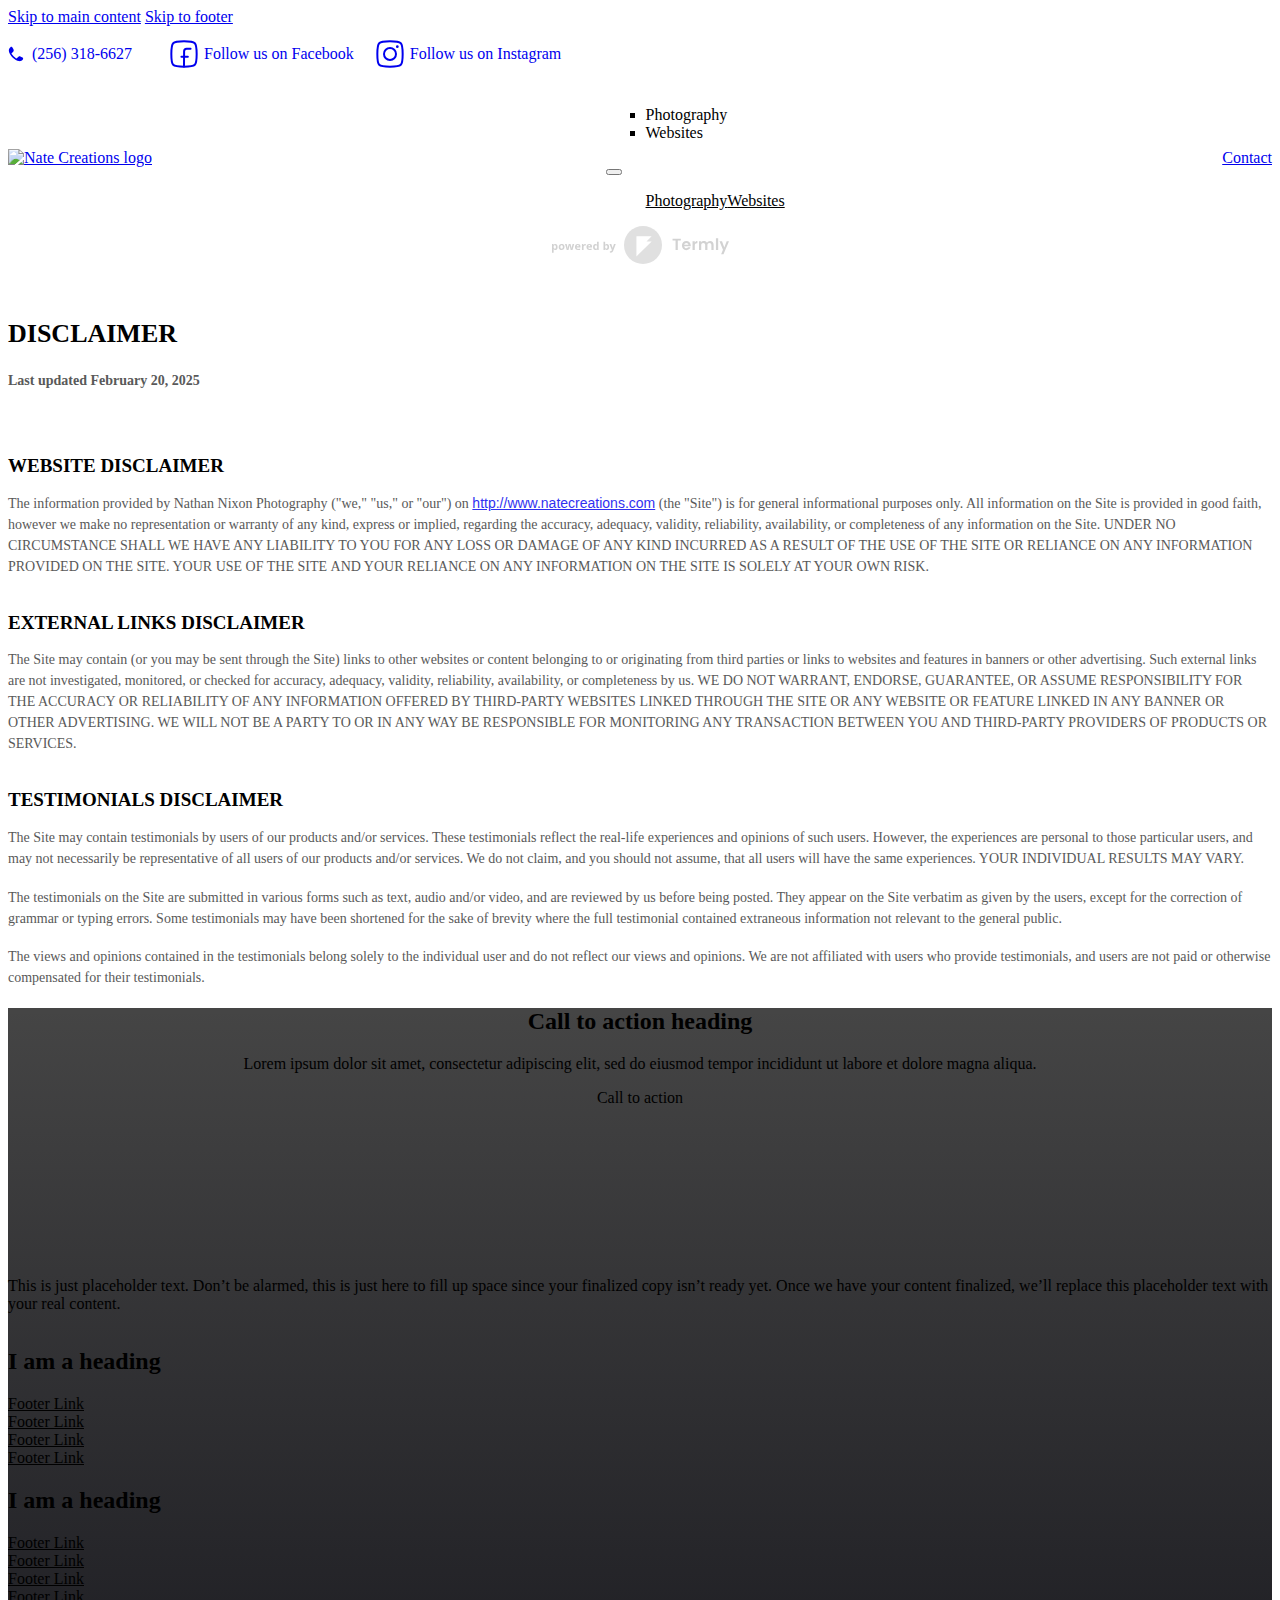
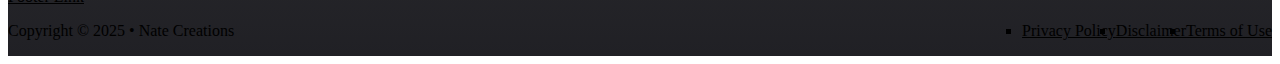
==== commit 41907189: "Again" ====
--- a/disclaimer/index.html
+++ b/disclaimer/index.html
@@ -8,25 +8,25 @@
 	
 <!-- The SEO Framework by Sybre Waaijer -->
 <meta name="robots" content="max-snippet:-1,max-image-preview:large,max-video-preview:-1">
-<link rel="canonical" href="/disclaimer/">
+<link rel="canonical" href="/Website-Projects/disclaimer/">
 <meta property="og:type" content="website">
 <meta property="og:locale" content="en_US">
 <meta property="og:site_name" content="Nate Creations">
 <meta property="og:title" content="Disclaimer">
-<meta property="og:url" content="/disclaimer/">
+<meta property="og:url" content="/Website-Projects/disclaimer/">
 <meta name="twitter:card" content="summary_large_image">
 <meta name="twitter:title" content="Disclaimer">
-<script type="application/ld+json">{"@context":"https://schema.org","@graph":[{"@type":"WebSite","@id":"/#/schema/WebSite","url":"/","name":"Nate Creations","inLanguage":"en-US","potentialAction":{"@type":"SearchAction","target":{"@type":"EntryPoint","urlTemplate":"/search/{search_term_string}/"},"query-input":"required name=search_term_string"},"publisher":{"@type":"Organization","@id":"/#/schema/Organization","name":"Nate Creations","url":"/"}},{"@type":"WebPage","@id":"/disclaimer/","url":"/disclaimer/","name":"Disclaimer - Nate Creations","inLanguage":"en-US","isPartOf":{"@id":"/#/schema/WebSite"},"breadcrumb":{"@type":"BreadcrumbList","@id":"/#/schema/BreadcrumbList","itemListElement":[{"@type":"ListItem","position":1,"item":"/","name":"Nate Creations"},{"@type":"ListItem","position":2,"name":"Disclaimer"}]},"potentialAction":{"@type":"ReadAction","target":"/disclaimer/"}}]}</script>
-<!-- / The SEO Framework by Sybre Waaijer | 15.47ms meta | 0.90ms boot -->
-
-<link rel="alternate" type="application/rss+xml" title="Nate Creations &raquo; Feed" href="/feed/">
-<link rel="alternate" type="application/rss+xml" title="Nate Creations &raquo; Comments Feed" href="/comments/feed/">
+<script type="application/ld+json">{"@context":"https://schema.org","@graph":[{"@type":"WebSite","@id":"/Website-Projects/#/schema/WebSite","url":"/Website-Projects/","name":"Nate Creations","inLanguage":"en-US","potentialAction":{"@type":"SearchAction","target":{"@type":"EntryPoint","urlTemplate":"/Website-Projects/search/{search_term_string}/"},"query-input":"required name=search_term_string"},"publisher":{"@type":"Organization","@id":"/Website-Projects/#/schema/Organization","name":"Nate Creations","url":"/Website-Projects/"}},{"@type":"WebPage","@id":"/Website-Projects/disclaimer/","url":"/Website-Projects/disclaimer/","name":"Disclaimer - Nate Creations","inLanguage":"en-US","isPartOf":{"@id":"/Website-Projects/#/schema/WebSite"},"breadcrumb":{"@type":"BreadcrumbList","@id":"/Website-Projects/#/schema/BreadcrumbList","itemListElement":[{"@type":"ListItem","position":1,"item":"/Website-Projects/","name":"Nate Creations"},{"@type":"ListItem","position":2,"name":"Disclaimer"}]},"potentialAction":{"@type":"ReadAction","target":"/Website-Projects/disclaimer/"}}]}</script>
+<!-- / The SEO Framework by Sybre Waaijer | 8.43ms meta | 0.14ms boot -->
+
+<link rel="alternate" type="application/rss+xml" title="Nate Creations &raquo; Feed" href="/Website-Projects/feed/">
+<link rel="alternate" type="application/rss+xml" title="Nate Creations &raquo; Comments Feed" href="/Website-Projects/comments/feed/">
 		<!-- This site uses the Google Analytics by MonsterInsights plugin v9.3.0 - Using Analytics tracking - https://www.monsterinsights.com/ -->
 							<script src="//www.googletagmanager.com/gtag/js?id=G-7XJMKZN1MV" data-cfasync="false" data-wpfc-render="false" async></script>
 			<script data-cfasync="false" data-wpfc-render="false">var mi_version = '9.3.0';
 				var mi_track_user = true;
 				var mi_no_track_reason = '';
-								var MonsterInsightsDefaultLocations = {"page_location":"\/disclaimer\/?simply_static_page=104"};
+								var MonsterInsightsDefaultLocations = {"page_location":"\/Website-Projects\/disclaimer\/?simply_static_page=200"};
 				if ( typeof MonsterInsightsPrivacyGuardFilter === 'function' ) {
 					var MonsterInsightsLocations = (typeof MonsterInsightsExcludeQuery === 'object') ? MonsterInsightsPrivacyGuardFilter( MonsterInsightsExcludeQuery ) : MonsterInsightsPrivacyGuardFilter( MonsterInsightsDefaultLocations );
 				} else {
@@ -236,48 +236,48 @@
 					})();
 									}</script>
 				<!-- / Google Analytics by MonsterInsights -->
-		<link rel="stylesheet" id="bricks-advanced-themer-css" href="/wp-content/plugins/bricks-advanced-themer/assets/css/bricks-advanced-themer.css?ver=1739798818" media="all">
+		<link rel="stylesheet" id="bricks-advanced-themer-css" href="/Website-Projects/wp-content/plugins/bricks-advanced-themer/assets/css/bricks-advanced-themer.css?ver=1739798818" media="all">
 <style id="bricks-advanced-themer-inline-css">:root{--min-viewport:360;--max-viewport:1600;--base-font:10;--clamp-unit:1vw;}</style>
-<link rel="stylesheet" id="automaticcss-core-css" href="/wp-content/uploads/automatic-css/automatic.css?ver=1740251317" media="all">
-<link rel="stylesheet" id="automaticcss-gutenberg-css" href="/wp-content/uploads/automatic-css/automatic-gutenberg.css?ver=1740251323" media="all">
+<link rel="stylesheet" id="automaticcss-core-css" href="/Website-Projects/wp-content/uploads/automatic-css/automatic.css?ver=1740251317" media="all">
+<link rel="stylesheet" id="automaticcss-gutenberg-css" href="/Website-Projects/wp-content/uploads/automatic-css/automatic-gutenberg.css?ver=1740251323" media="all">
 <style id="classic-theme-styles-inline-css">/*! This file is auto-generated */
 .wp-block-button__link{color:#fff;background-color:#32373c;border-radius:9999px;box-shadow:none;text-decoration:none;padding:calc(.667em + 2px) calc(1.333em + 2px);font-size:1.125em}.wp-block-file__button{background:#32373c;color:#fff;text-decoration:none}</style>
-<link rel="stylesheet" id="bricks-frontend-css" href="/wp-content/themes/bricks/assets/css/frontend.min.css?ver=1739815876" media="all">
-<style id="bricks-frontend-inline-css">@font-face{font-family:"Telex";font-weight:400;font-display:swap;src:url(/wp-content/uploads/2025/02/Telex-Regular.ttf) format("truetype");}
-@font-face{font-family:"Source Sans";font-weight:400;font-display:swap;src:url(/wp-content/uploads/2025/02/SourceSans3-VariableFont_wght.ttf) format("truetype");}@font-face{font-family:"Source Sans";font-weight:400;font-style:italic;font-display:swap;src:url(/wp-content/uploads/2025/02/SourceSans3-Italic-VariableFont_wght.ttf) format("truetype");}
-@font-face{font-family:"Reddit Sans";font-weight:400;font-display:swap;src:url(/wp-content/uploads/2025/02/RedditSans-VariableFont_wght.ttf) format("truetype");}@font-face{font-family:"Reddit Sans";font-weight:400;font-style:italic;font-display:swap;src:url(/wp-content/uploads/2025/02/RedditSans-Italic-VariableFont_wght.ttf) format("truetype");}
-@font-face{font-family:"Noto Sans";font-weight:400;font-display:swap;src:url(/wp-content/uploads/2025/02/NotoSans-VariableFont_wdthwght.ttf) format("truetype");}@font-face{font-family:"Noto Sans";font-weight:400;font-style:italic;font-display:swap;src:url(/wp-content/uploads/2025/02/NotoSans-Italic-VariableFont_wdthwght.ttf) format("truetype");}
-@font-face{font-family:"Nature Beauty";font-weight:400;font-display:swap;src:url(/wp-content/uploads/2025/02/NatureBeautyPersonalUse-9Y2DK.ttf) format("truetype");}
-@font-face{font-family:"Kings Man";font-weight:400;font-display:swap;src:url(/wp-content/uploads/2025/02/KingsmanDemo-1GVgg.ttf) format("truetype");}
-@font-face{font-family:"Feel Free";font-weight:400;font-display:swap;src:url(/wp-content/uploads/2025/02/FeelfreePersonalUseRegular-lg2Bw.ttf) format("truetype");}
-@font-face{font-family:"Brother Signature";font-weight:400;font-display:swap;src:url(/wp-content/uploads/2025/02/BrotherSignature-7BWnK.ttf) format("truetype");}
-@font-face{font-family:"Emotional Rescue";font-weight:400;font-display:swap;src:url(/wp-content/uploads/2025/02/EmotionalRescuePersonalUseRegular-PKY87.ttf) format("truetype");}
-@font-face{font-family:"Wedding Day";font-weight:400;font-display:swap;src:url(/wp-content/uploads/2025/02/WeddingdayPersonalUseRegular-1Gvo0.ttf) format("truetype");}
-@font-face{font-family:"BKR Racacosta";font-weight:400;font-display:swap;src:url(/wp-content/uploads/2025/02/BkrRacacosta-vnJyL.ttf) format("truetype");}
-@font-face{font-family:"Metropolis";font-weight:400;font-display:swap;src:url(/wp-content/uploads/2025/02/MetropolisPersonalUseRegular-nR5LY.ttf) format("truetype");}
-@font-face{font-family:"Momcake";font-weight:100;font-display:swap;src:url(/wp-content/uploads/2025/02/MomcakeThin-9Y6aZ.ttf) format("truetype");}@font-face{font-family:"Momcake";font-weight:700;font-display:swap;src:url(/wp-content/uploads/2025/02/MomcakeBold-WyonA.ttf) format("truetype");}
-@font-face{font-family:"Dubiell";font-weight:400;font-display:swap;src:url(/wp-content/uploads/2025/02/Dubielplain-1GrZ.ttf) format("truetype");}@font-face{font-family:"Dubiell";font-weight:400;font-style:italic;font-display:swap;src:url(/wp-content/uploads/2025/02/DubielItalic-nRoY.ttf) format("truetype");}
-@font-face{font-family:"Champagne And Limousines";font-weight:400;font-display:swap;src:url(/wp-content/uploads/2025/02/ChampagneAndLimousines-7KRB.ttf) format("truetype");}@font-face{font-family:"Champagne And Limousines";font-weight:700;font-display:swap;src:url(/wp-content/uploads/2025/02/ChampagneAndLimousinesBold-myr2.ttf) format("truetype");}@font-face{font-family:"Champagne And Limousines";font-weight:700;font-style:italic;font-display:swap;src:url(/wp-content/uploads/2025/02/ChampagneAndLimousinesBoldItalic-dqex.ttf) format("truetype");}@font-face{font-family:"Champagne And Limousines";font-weight:400;font-style:italic;font-display:swap;src:url(/wp-content/uploads/2025/02/ChampagneAndLimousinesItalic-PlRZ.ttf) format("truetype");}
-@font-face{font-family:"Geraldine";font-weight:400;font-display:swap;src:url(/wp-content/uploads/2025/02/GeraldinePersonalUseItalic-PK12m.ttf) format("truetype");}
-@font-face{font-family:"AAutoSignature";font-weight:400;font-display:swap;src:url(/wp-content/uploads/2025/02/AAutoSignature-1GD9j.ttf) format("truetype");}
-@font-face{font-family:"Notera 2";font-weight:100;font-display:swap;src:url(/wp-content/uploads/2025/02/Notera2PersonalUseOnlyThin-pV5D.ttf) format("truetype");}@font-face{font-family:"Notera 2";font-weight:300;font-display:swap;src:url(/wp-content/uploads/2025/02/Notera2PersonalUseOnlyLight-maBV.ttf) format("truetype");}@font-face{font-family:"Notera 2";font-weight:400;font-display:swap;src:url(/wp-content/uploads/2025/02/NoteraPersonalUseOnly-wxJ9.ttf) format("truetype");}@font-face{font-family:"Notera 2";font-weight:500;font-display:swap;src:url(/wp-content/uploads/2025/02/Notera2PersonalUseOnlyMedium-EzB9.ttf) format("truetype");}@font-face{font-family:"Notera 2";font-weight:700;font-display:swap;src:url(/wp-content/uploads/2025/02/Notera2PersonalUseOnlyBold-Y8eq.ttf) format("truetype");}@font-face{font-family:"Notera 2";font-weight:900;font-display:swap;src:url(/wp-content/uploads/2025/02/Notera2PersonalUseOnlyBlack-zV5w.ttf) format("truetype");}
-@font-face{font-family:"Johnfoster";font-weight:400;font-display:swap;src:url(/wp-content/uploads/2025/02/Johnfoster-qZjj6.ttf) format("truetype");}</style>
-<link rel="stylesheet" id="automaticcss-bricks-css" href="/wp-content/uploads/automatic-css/automatic-bricks.css?ver=1740251322" media="all">
-<link rel="stylesheet" id="color-scheme-switcher-frontend-css" href="/wp-content/plugins/automaticcss-plugin/classes/Features/Color_Scheme_Switcher/css/frontend.css?ver=1740251306" media="all">
-<link rel="stylesheet" id="automaticcss-frames-css" href="/wp-content/uploads/automatic-css/automatic-frames.css?ver=1740251327" media="all">
-<style id="bricks-frontend-inline-inline-css">:root {} html {font-size: var(--root-font-size)} body.bricks-is-frontend :focus-visible {outline: none} @supports not selector(:focus-visible) { body.bricks-is-frontend :focus {outline: none; }} .brxe-container {width: var(--content-width)} .woocommerce main.site-main {width: var(--content-width)} #brx-content.wordpress {width: var(--content-width)}.fr-header-bravo__top {padding-top: .5em; padding-right: var(--gutter); padding-bottom: .5em; padding-left: var(--gutter); justify-content: center; font-size: var(--text-s); min-height: var(--header-top-height)}header {--header-top-height: 3em; }header.scrolling { }.fr-header-bravo__top-inner {align-items: flex-end}.fr-header-bravo__top-links-wrapper {display: flex; align-items: center; flex-wrap: wrap; row-gap: .5em; column-gap: 2em}.fr-header-bravo__top-links-wrapper {--icon-size: 1em; --icon-fill-color: transparent; --icon-stroke-color: var(--bg-dark); --icon-fill-color-hover: transparent; --icon-stroke-color-hover: var(--bg-dark);}@media (max-width: 478px) {.fr-header-bravo__top-links-wrapper {margin-right: auto}}.fr-header-bravo__top-link {display: flex; align-items: center; column-gap: 0.5em; text-decoration: none}.fr-header-bravo__top-link svg { height: var(--icon-size); width: var(--icon-size); fill: var(--icon-fill-color); color: var(--icon-stroke-color);} .fr-header-bravo__top-link i { color: var(--icon-fill-color); font-size: var(--icon-size);} .fr-header-bravo__top-link svg:hover { fill: var(--icon-fill-color-hover); color: var(--icon-stroke-color); } .fr-header-bravo__top-link i:hover { color: var(--icon-fill-color-hover);}.fr-header-bravo__top-link-text {font-style: normal}.fr-social-charlie {display: flex; flex-wrap: wrap; column-gap: 1em; row-gap: 1em; margin-top: 0; margin-bottom: 0; padding-left: 0; flex-direction: row}.fr-social-charlie {--icon-size: 2em; --icon-fill-color: transparent; --icon-stroke-color: var(--bg-dark); --icon-fill-color-hover: transparent; --icon-stroke-color-hover: var(--bg-dark); list-style-type: none;}.fr-social-charlie__list-item {display: flex; flex-direction: column; align-items: flex-start; width: fit-content}.fr-social-charlie__icon-wrapper {display: flex; align-items: center; text-decoration: none; transition: all .3s ease-in-out}.fr-social-charlie__icon-wrapper:hover {transform: translateY(-.15em); } .fr-social-charlie__icon-wrapper svg { height: var(--icon-size); width: var(--icon-size); fill: var(--icon-fill-color); color: var(--icon-stroke-color);} .fr-social-charlie__icon-wrapper i { color: var(--icon-fill-color); font-size: var(--icon-size);} .fr-social-charlie__icon-wrapper svg:hover { fill: var(--icon-fill-color-hover); color: var(--icon-stroke-color-hover); } .fr-social-charlie__icon-wrapper i:hover { color: var(--icon-fill-color-hover);}.fr-social-charlie__icon {display: flex; align-self: center; justify-content: center; align-items: center; flex-direction: column; padding-top: .25em; padding-right: .25em; padding-bottom: .25em; padding-left: .25em; background-color: var(--bricks-color-acss_import_transparent)}.fr-header-bravo {background-color: var(--bg-light); padding-top: var(--space-s); padding-right: var(--gutter); padding-bottom: var(--space-s); padding-left: var(--gutter)}.fr-header-bravo__inner {display: flex; flex-direction: row; justify-content: space-between; align-items: center; row-gap: var(--content-gap); column-gap: var(--content-gap)}@media (max-width: 767px) {.fr-header-bravo__inner {flex-wrap: nowrap}}.fr-header-bravo__logo {width: 10em}.fr-nav-alpha .bricks-mobile-menu-toggle {color: var(--text-dark)}.fr-nav-alpha .bricks-mobile-menu > li > a {color: var(--text-light)}.fr-nav-alpha .bricks-mobile-menu > li > .brx-submenu-toggle > * {color: var(--text-light)}.fr-nav-alpha .bricks-nav-menu > li {margin-left: 0}.fr-nav-alpha .bricks-nav-menu .sub-menu .brx-submenu-toggle > a + button {color: var(--link-color); font-size: var(--text-s); line-height: 1}.fr-nav-alpha .bricks-nav-menu .sub-menu {background-color: var(--bg-light); box-shadow: var(--box-shadow-m)}.fr-nav-alpha .bricks-nav-menu .sub-menu > li > a {color: var(--link-color); text-decoration: none}.fr-nav-alpha .bricks-nav-menu .sub-menu > li > .brx-submenu-toggle > * {color: var(--link-color); text-decoration: none}.fr-nav-alpha .bricks-nav-menu > li.menu-item-has-children > .brx-submenu-toggle button[aria-expanded] {font-size: var(--icon-size); color: var(--icon-color)}.fr-nav-alpha .bricks-mobile-menu .sub-menu > li > a {color: var(--text-light)}.fr-nav-alpha .bricks-mobile-menu .sub-menu > li > .brx-submenu-toggle > * {color: var(--text-light)}.fr-nav-alpha .bricks-nav-menu > li:hover > a {color: var(--link-color-hover)}.fr-nav-alpha .bricks-nav-menu > li:hover > .brx-submenu-toggle > * {color: var(--link-color-hover)}.fr-nav-alpha .bricks-nav-menu > li > a {color: var(--link-color); line-height: 1; text-decoration: none; padding-top: var(--btn-padding-block); padding-bottom: var(--btn-padding-block)}.fr-nav-alpha .bricks-nav-menu > li > .brx-submenu-toggle > * {color: var(--link-color); line-height: 1; text-decoration: none; padding-top: var(--btn-padding-block); padding-bottom: var(--btn-padding-block)}.fr-nav-alpha .bricks-nav-menu .current-menu-item > a {color: var(--link-color-active)}.fr-nav-alpha .bricks-nav-menu .current-menu-item > .brx-submenu-toggle > * {color: var(--link-color-active)}.fr-nav-alpha .bricks-nav-menu > .current-menu-parent > a {color: var(--link-color-active)}.fr-nav-alpha .bricks-nav-menu > .current-menu-parent > .brx-submenu-toggle > * {color: var(--link-color-active)}.fr-nav-alpha .bricks-nav-menu > .current-menu-ancestor > a {color: var(--link-color-active)}.fr-nav-alpha .bricks-nav-menu > .current-menu-ancestor > .brx-submenu-toggle > * {color: var(--link-color-active)}.fr-nav-alpha .bricks-nav-menu .sub-menu > li:hover > a {color: var(--link-color-hover)}.fr-nav-alpha .bricks-nav-menu .sub-menu > li:hover > .brx-submenu-toggle > * {color: var(--link-color-hover)}.fr-nav-alpha .bricks-nav-menu .sub-menu .brx-submenu-toggle > a:hover + button {color: var(--link-color-hover)}.fr-nav-alpha .bricks-nav-menu .sub-menu button[aria-expanded="true"] > * {transform: rotateZ(270deg)}.fr-nav-alpha .bricks-nav-menu button[aria-expanded="true"] > * {transform: rotateZ(180deg)}.fr-nav-alpha .bricks-nav-menu {gap: var(--content-gap)}.fr-nav-alpha .bricks-nav-menu .sub-menu a {padding-right: 0; padding-left: 0}.fr-nav-alpha .bricks-nav-menu .sub-menu button {padding-right: 0; padding-left: 0}.fr-nav-alpha { --link-color: var(--primary); --link-color-hover: var(--primary-hover); --link-color-active: var(--primary); --toggle-gap: .5em; --border-color: transparent;} .fr-nav-alpha li { white-space: nowrap;} .fr-nav-alpha ul.sub-menu li,.fr-nav-alpha ul.bricks-mobile-menu li { padding: var(--btn-padding-block) var(--btn-padding-inline); border-block-end: var(--btn-border-width) solid var(--border-color);} .fr-nav-alpha ul.bricks-mobile-menu { display: flex;} .fr-nav-alpha ul.bricks-mobile-menu li { width: 100%; display: flex; flex-direction: column; gap: 1em;} .fr-nav-alpha .bricks-mobile-menu-wrapper .bricks-mobile-menu>li>.brx-submenu-toggle>*,.fr-nav-alpha .bricks-mobile-menu-wrapper .bricks-mobile-menu>li>a,.fr-nav-alpha .bricks-mobile-menu-wrapper .sub-menu li>a,.fr-nav-alpha .bricks-mobile-menu-wrapper .sub-menu li>.brx-submenu-toggle>* { padding: 0; max-width: max-content; line-height: var(--btn-line-height);} .show-mobile-menu ul.bricks-mobile-menu { display: flex; flex-direction: column; align-items: flex-start;} .bricks-mobile-menu-toggle { margin-inline-start: auto;} .fr-nav-alpha .brx-submenu-toggle { display: flex; flex-direction: row; gap: var(--toggle-gap);} .fr-nav-alpha .brx-submenu-toggle button { margin: 0!important; padding: 0!important;} .fr-nav-alpha .sub-menu { min-width: auto!important;}@media (max-width: 991px) {.fr-nav-alpha {line-height: 0}}@media (max-width: 767px) {.fr-nav-alpha .bricks-mobile-menu > .menu-item-has-children .brx-submenu-toggle button {color: var(--text-light)}.fr-nav-alpha {display: flex}}.fr-footer-echo {row-gap: var(--container-gap); background-image: url(/wp-content/uploads/2025/02/frank-van-hulst-v9myhy8s3uq-unsplash-squashed-1024x682.webp); background-size: cover; background-blend-mode: darken; color: var(--text-light); position: relative}:where(.fr-footer-echo > *) {position: relative}.fr-footer-echo::before {background-image: linear-gradient(360deg, rgba(23, 23, 28, 0.96), rgba(0, 0, 0, 0.73)); position: absolute; content: ""; top: 0; right: 0; bottom: 0; left: 0; pointer-events: none}.fr-footer-echo__cta {row-gap: var(--content-gap); align-items: center; text-align: center}@media (max-width: 767px) {.fr-footer-echo__cta {align-items: flex-start; text-align: left}}.fr-cta-section-alpha__heading {color: var(--white-trans-90)}.btn--white {font-family: "Noto Sans"}.btn--white {--btn-background-hover: var(--neutral-light); --btn-text-color-hover: var(--black); --btn-border-color-hover: var(--neutral-light);}.fr-footer-echo__inner {background-color: var(--neutral-light-trans-10); display: grid; align-items: initial; grid-gap: var(--space-xl); grid-template-columns: var(--grid-2-3); grid-template-rows: var(--grid-1); align-items: stretch; padding-top: var(--space-xl); padding-right: var(--space-xl); padding-bottom: var(--space-xl); padding-left: var(--space-xl)}.fr-footer-echo__inner { }@media (max-width: 767px) {.fr-footer-echo__inner {grid-template-columns: var(--grid-1)}}.fr-footer-echo__content-wrapper {row-gap: var(--content-gap)}@media (max-width: 767px) {.fr-footer-echo__content-wrapper {row-gap: var(--content-gap)}}.fr-footer-echo__logo {width: 10em; height: auto}.fr-footer-echo__nav-wrapper {display: grid; align-items: initial; grid-gap: var(--grid-gap); grid-template-columns: var(--grid-2); grid-template-rows: var(--grid-1)}@media (max-width: 478px) {.fr-footer-echo__nav-wrapper {grid-template-columns: var(--grid-1)}}.fr-footer-echo__column {row-gap: var(--content-gap)}.fr-footer-echo__list {row-gap: var(--fr-card-gap); margin-top: 0; margin-bottom: 0; padding-left: 0}.fr-footer-echo__list {list-style-type: none;}.fr-footer-echo__list-item {color: var(--text-light)}.fr-footer-echo__nav-link {color: var(--text-light)}.fr-footer-echo__sub {column-gap: var(--space-s); row-gap: var(--space-s); display: flex; flex-direction: row; flex-wrap: wrap; justify-content: space-between; align-items: center; font-size: var(--text-s)}@media (max-width: 767px) {.fr-footer-echo__sub {flex-direction: column; align-items: flex-start}}.fr-footer-echo__copyright {width: fit-content}.fr-footer-echo__legal-nav {align-items: center; display: flex}.list--none {padding-left: 0; margin-top: 0; margin-bottom: 0}.fr-footer-echo__legal-list {display: flex; flex-direction: row; flex-wrap: wrap; column-gap: var(--space-s); row-gap: var(--space-s)}.fr-footer-echo__legal-li {width: fit-content}.fr-footer-echo__legal-link {color: var(--text-light)}:root {--bricks-color-acss_import_transparent: transparent;}@media (max-width: 991px) {#brxe-669789 .bricks-nav-menu-wrapper { display: none; }#brxe-669789 .bricks-mobile-menu-toggle { display: block; }}@media (max-width: 478px) {#brxe-0d3b4d {display: none}}#brxe-99099e {margin-bottom: 0}#brx-header.sticky.scrolling > .brxe-section,#brx-header.sticky.scrolling > .brxe-container,#brx-header.sticky.scrolling > .brxe-block,#brx-header.sticky.scrolling > .brxe-div {background-color: var(--neutral-semi-dark)}</style>
-<script src="/wp-content/plugins/google-analytics-for-wordpress/assets/js/frontend-gtag.min.js?ver=9.3.0" id="monsterinsights-frontend-script-js" async data-wp-strategy="async"></script>
-<script data-cfasync="false" data-wpfc-render="false" id="monsterinsights-frontend-script-js-extra">var monsterinsights_frontend = {"js_events_tracking":"true","download_extensions":"doc,pdf,ppt,zip,xls,docx,pptx,xlsx","inbound_paths":"[{\"path\":\"\\\/go\\\/\",\"label\":\"affiliate\"},{\"path\":\"\\\/recommend\\\/\",\"label\":\"affiliate\"}]","home_url":"","hash_tracking":"false","v4_id":"G-7XJMKZN1MV"};</script>
-<script id="breeze-prefetch-js-extra">var breeze_prefetch = {"local_url":"","ignore_remote_prefetch":"1","ignore_list":["wp-admin","wp-login.php"]};</script>
-<script src="/wp-content/plugins/breeze/assets/js/js-front-end/breeze-prefetch-links.min.js?ver=2.2.4" id="breeze-prefetch-js"></script>
-<script src="/wp-includes/js/jquery/jquery.min.js?ver=3.7.1" id="jquery-core-js"></script>
+<link rel="stylesheet" id="bricks-frontend-css" href="/Website-Projects/wp-content/themes/bricks/assets/css/frontend.min.css?ver=1739815876" media="all">
+<style id="bricks-frontend-inline-css">@font-face{font-family:"Telex";font-weight:400;font-display:swap;src:url(/Website-Projects/wp-content/uploads/2025/02/Telex-Regular.ttf) format("truetype");}
+@font-face{font-family:"Source Sans";font-weight:400;font-display:swap;src:url(/Website-Projects/wp-content/uploads/2025/02/SourceSans3-VariableFont_wght.ttf) format("truetype");}@font-face{font-family:"Source Sans";font-weight:400;font-style:italic;font-display:swap;src:url(/Website-Projects/wp-content/uploads/2025/02/SourceSans3-Italic-VariableFont_wght.ttf) format("truetype");}
+@font-face{font-family:"Reddit Sans";font-weight:400;font-display:swap;src:url(/Website-Projects/wp-content/uploads/2025/02/RedditSans-VariableFont_wght.ttf) format("truetype");}@font-face{font-family:"Reddit Sans";font-weight:400;font-style:italic;font-display:swap;src:url(/Website-Projects/wp-content/uploads/2025/02/RedditSans-Italic-VariableFont_wght.ttf) format("truetype");}
+@font-face{font-family:"Noto Sans";font-weight:400;font-display:swap;src:url(/Website-Projects/wp-content/uploads/2025/02/NotoSans-VariableFont_wdthwght.ttf) format("truetype");}@font-face{font-family:"Noto Sans";font-weight:400;font-style:italic;font-display:swap;src:url(/Website-Projects/wp-content/uploads/2025/02/NotoSans-Italic-VariableFont_wdthwght.ttf) format("truetype");}
+@font-face{font-family:"Nature Beauty";font-weight:400;font-display:swap;src:url(/Website-Projects/wp-content/uploads/2025/02/NatureBeautyPersonalUse-9Y2DK.ttf) format("truetype");}
+@font-face{font-family:"Kings Man";font-weight:400;font-display:swap;src:url(/Website-Projects/wp-content/uploads/2025/02/KingsmanDemo-1GVgg.ttf) format("truetype");}
+@font-face{font-family:"Feel Free";font-weight:400;font-display:swap;src:url(/Website-Projects/wp-content/uploads/2025/02/FeelfreePersonalUseRegular-lg2Bw.ttf) format("truetype");}
+@font-face{font-family:"Brother Signature";font-weight:400;font-display:swap;src:url(/Website-Projects/wp-content/uploads/2025/02/BrotherSignature-7BWnK.ttf) format("truetype");}
+@font-face{font-family:"Emotional Rescue";font-weight:400;font-display:swap;src:url(/Website-Projects/wp-content/uploads/2025/02/EmotionalRescuePersonalUseRegular-PKY87.ttf) format("truetype");}
+@font-face{font-family:"Wedding Day";font-weight:400;font-display:swap;src:url(/Website-Projects/wp-content/uploads/2025/02/WeddingdayPersonalUseRegular-1Gvo0.ttf) format("truetype");}
+@font-face{font-family:"BKR Racacosta";font-weight:400;font-display:swap;src:url(/Website-Projects/wp-content/uploads/2025/02/BkrRacacosta-vnJyL.ttf) format("truetype");}
+@font-face{font-family:"Metropolis";font-weight:400;font-display:swap;src:url(/Website-Projects/wp-content/uploads/2025/02/MetropolisPersonalUseRegular-nR5LY.ttf) format("truetype");}
+@font-face{font-family:"Momcake";font-weight:100;font-display:swap;src:url(/Website-Projects/wp-content/uploads/2025/02/MomcakeThin-9Y6aZ.ttf) format("truetype");}@font-face{font-family:"Momcake";font-weight:700;font-display:swap;src:url(/Website-Projects/wp-content/uploads/2025/02/MomcakeBold-WyonA.ttf) format("truetype");}
+@font-face{font-family:"Dubiell";font-weight:400;font-display:swap;src:url(/Website-Projects/wp-content/uploads/2025/02/Dubielplain-1GrZ.ttf) format("truetype");}@font-face{font-family:"Dubiell";font-weight:400;font-style:italic;font-display:swap;src:url(/Website-Projects/wp-content/uploads/2025/02/DubielItalic-nRoY.ttf) format("truetype");}
+@font-face{font-family:"Champagne And Limousines";font-weight:400;font-display:swap;src:url(/Website-Projects/wp-content/uploads/2025/02/ChampagneAndLimousines-7KRB.ttf) format("truetype");}@font-face{font-family:"Champagne And Limousines";font-weight:700;font-display:swap;src:url(/Website-Projects/wp-content/uploads/2025/02/ChampagneAndLimousinesBold-myr2.ttf) format("truetype");}@font-face{font-family:"Champagne And Limousines";font-weight:700;font-style:italic;font-display:swap;src:url(/Website-Projects/wp-content/uploads/2025/02/ChampagneAndLimousinesBoldItalic-dqex.ttf) format("truetype");}@font-face{font-family:"Champagne And Limousines";font-weight:400;font-style:italic;font-display:swap;src:url(/Website-Projects/wp-content/uploads/2025/02/ChampagneAndLimousinesItalic-PlRZ.ttf) format("truetype");}
+@font-face{font-family:"Geraldine";font-weight:400;font-display:swap;src:url(/Website-Projects/wp-content/uploads/2025/02/GeraldinePersonalUseItalic-PK12m.ttf) format("truetype");}
+@font-face{font-family:"AAutoSignature";font-weight:400;font-display:swap;src:url(/Website-Projects/wp-content/uploads/2025/02/AAutoSignature-1GD9j.ttf) format("truetype");}
+@font-face{font-family:"Notera 2";font-weight:100;font-display:swap;src:url(/Website-Projects/wp-content/uploads/2025/02/Notera2PersonalUseOnlyThin-pV5D.ttf) format("truetype");}@font-face{font-family:"Notera 2";font-weight:300;font-display:swap;src:url(/Website-Projects/wp-content/uploads/2025/02/Notera2PersonalUseOnlyLight-maBV.ttf) format("truetype");}@font-face{font-family:"Notera 2";font-weight:400;font-display:swap;src:url(/Website-Projects/wp-content/uploads/2025/02/NoteraPersonalUseOnly-wxJ9.ttf) format("truetype");}@font-face{font-family:"Notera 2";font-weight:500;font-display:swap;src:url(/Website-Projects/wp-content/uploads/2025/02/Notera2PersonalUseOnlyMedium-EzB9.ttf) format("truetype");}@font-face{font-family:"Notera 2";font-weight:700;font-display:swap;src:url(/Website-Projects/wp-content/uploads/2025/02/Notera2PersonalUseOnlyBold-Y8eq.ttf) format("truetype");}@font-face{font-family:"Notera 2";font-weight:900;font-display:swap;src:url(/Website-Projects/wp-content/uploads/2025/02/Notera2PersonalUseOnlyBlack-zV5w.ttf) format("truetype");}
+@font-face{font-family:"Johnfoster";font-weight:400;font-display:swap;src:url(/Website-Projects/wp-content/uploads/2025/02/Johnfoster-qZjj6.ttf) format("truetype");}</style>
+<link rel="stylesheet" id="automaticcss-bricks-css" href="/Website-Projects/wp-content/uploads/automatic-css/automatic-bricks.css?ver=1740251322" media="all">
+<link rel="stylesheet" id="color-scheme-switcher-frontend-css" href="/Website-Projects/wp-content/plugins/automaticcss-plugin/classes/Features/Color_Scheme_Switcher/css/frontend.css?ver=1740251306" media="all">
+<link rel="stylesheet" id="automaticcss-frames-css" href="/Website-Projects/wp-content/uploads/automatic-css/automatic-frames.css?ver=1740251327" media="all">
+<style id="bricks-frontend-inline-inline-css">:root {} html {font-size: var(--root-font-size)} body.bricks-is-frontend :focus-visible {outline: none} @supports not selector(:focus-visible) { body.bricks-is-frontend :focus {outline: none; }} .brxe-container {width: var(--content-width)} .woocommerce main.site-main {width: var(--content-width)} #brx-content.wordpress {width: var(--content-width)}.fr-header-bravo__top {padding-top: .5em; padding-right: var(--gutter); padding-bottom: .5em; padding-left: var(--gutter); justify-content: center; font-size: var(--text-s); min-height: var(--header-top-height)}header {--header-top-height: 3em; }header.scrolling { }.fr-header-bravo__top-inner {align-items: flex-end}.fr-header-bravo__top-links-wrapper {display: flex; align-items: center; flex-wrap: wrap; row-gap: .5em; column-gap: 2em}.fr-header-bravo__top-links-wrapper {--icon-size: 1em; --icon-fill-color: transparent; --icon-stroke-color: var(--bg-dark); --icon-fill-color-hover: transparent; --icon-stroke-color-hover: var(--bg-dark);}@media (max-width: 478px) {.fr-header-bravo__top-links-wrapper {margin-right: auto}}.fr-header-bravo__top-link {display: flex; align-items: center; column-gap: 0.5em; text-decoration: none}.fr-header-bravo__top-link svg { height: var(--icon-size); width: var(--icon-size); fill: var(--icon-fill-color); color: var(--icon-stroke-color);} .fr-header-bravo__top-link i { color: var(--icon-fill-color); font-size: var(--icon-size);} .fr-header-bravo__top-link svg:hover { fill: var(--icon-fill-color-hover); color: var(--icon-stroke-color); } .fr-header-bravo__top-link i:hover { color: var(--icon-fill-color-hover);}.fr-header-bravo__top-link-text {font-style: normal}.fr-social-charlie {display: flex; flex-wrap: wrap; column-gap: 1em; row-gap: 1em; margin-top: 0; margin-bottom: 0; padding-left: 0; flex-direction: row}.fr-social-charlie {--icon-size: 2em; --icon-fill-color: transparent; --icon-stroke-color: var(--bg-dark); --icon-fill-color-hover: transparent; --icon-stroke-color-hover: var(--bg-dark); list-style-type: none;}.fr-social-charlie__list-item {display: flex; flex-direction: column; align-items: flex-start; width: fit-content}.fr-social-charlie__icon-wrapper {display: flex; align-items: center; text-decoration: none; transition: all .3s ease-in-out}.fr-social-charlie__icon-wrapper:hover {transform: translateY(-.15em); } .fr-social-charlie__icon-wrapper svg { height: var(--icon-size); width: var(--icon-size); fill: var(--icon-fill-color); color: var(--icon-stroke-color);} .fr-social-charlie__icon-wrapper i { color: var(--icon-fill-color); font-size: var(--icon-size);} .fr-social-charlie__icon-wrapper svg:hover { fill: var(--icon-fill-color-hover); color: var(--icon-stroke-color-hover); } .fr-social-charlie__icon-wrapper i:hover { color: var(--icon-fill-color-hover);}.fr-social-charlie__icon {display: flex; align-self: center; justify-content: center; align-items: center; flex-direction: column; padding-top: .25em; padding-right: .25em; padding-bottom: .25em; padding-left: .25em; background-color: var(--bricks-color-acss_import_transparent)}.fr-header-bravo {background-color: var(--bg-light); padding-top: var(--space-s); padding-right: var(--gutter); padding-bottom: var(--space-s); padding-left: var(--gutter)}.fr-header-bravo__inner {display: flex; flex-direction: row; justify-content: space-between; align-items: center; row-gap: var(--content-gap); column-gap: var(--content-gap)}@media (max-width: 767px) {.fr-header-bravo__inner {flex-wrap: nowrap}}.fr-header-bravo__logo {width: 10em}.fr-nav-alpha .bricks-mobile-menu-toggle {color: var(--text-dark)}.fr-nav-alpha .bricks-mobile-menu > li > a {color: var(--text-light)}.fr-nav-alpha .bricks-mobile-menu > li > .brx-submenu-toggle > * {color: var(--text-light)}.fr-nav-alpha .bricks-nav-menu > li {margin-left: 0}.fr-nav-alpha .bricks-nav-menu .sub-menu .brx-submenu-toggle > a + button {color: var(--link-color); font-size: var(--text-s); line-height: 1}.fr-nav-alpha .bricks-nav-menu .sub-menu {background-color: var(--bg-light); box-shadow: var(--box-shadow-m)}.fr-nav-alpha .bricks-nav-menu .sub-menu > li > a {color: var(--link-color); text-decoration: none}.fr-nav-alpha .bricks-nav-menu .sub-menu > li > .brx-submenu-toggle > * {color: var(--link-color); text-decoration: none}.fr-nav-alpha .bricks-nav-menu > li.menu-item-has-children > .brx-submenu-toggle button[aria-expanded] {font-size: var(--icon-size); color: var(--icon-color)}.fr-nav-alpha .bricks-mobile-menu .sub-menu > li > a {color: var(--text-light)}.fr-nav-alpha .bricks-mobile-menu .sub-menu > li > .brx-submenu-toggle > * {color: var(--text-light)}.fr-nav-alpha .bricks-nav-menu > li:hover > a {color: var(--link-color-hover)}.fr-nav-alpha .bricks-nav-menu > li:hover > .brx-submenu-toggle > * {color: var(--link-color-hover)}.fr-nav-alpha .bricks-nav-menu > li > a {color: var(--link-color); line-height: 1; text-decoration: none; padding-top: var(--btn-padding-block); padding-bottom: var(--btn-padding-block)}.fr-nav-alpha .bricks-nav-menu > li > .brx-submenu-toggle > * {color: var(--link-color); line-height: 1; text-decoration: none; padding-top: var(--btn-padding-block); padding-bottom: var(--btn-padding-block)}.fr-nav-alpha .bricks-nav-menu .current-menu-item > a {color: var(--link-color-active)}.fr-nav-alpha .bricks-nav-menu .current-menu-item > .brx-submenu-toggle > * {color: var(--link-color-active)}.fr-nav-alpha .bricks-nav-menu > .current-menu-parent > a {color: var(--link-color-active)}.fr-nav-alpha .bricks-nav-menu > .current-menu-parent > .brx-submenu-toggle > * {color: var(--link-color-active)}.fr-nav-alpha .bricks-nav-menu > .current-menu-ancestor > a {color: var(--link-color-active)}.fr-nav-alpha .bricks-nav-menu > .current-menu-ancestor > .brx-submenu-toggle > * {color: var(--link-color-active)}.fr-nav-alpha .bricks-nav-menu .sub-menu > li:hover > a {color: var(--link-color-hover)}.fr-nav-alpha .bricks-nav-menu .sub-menu > li:hover > .brx-submenu-toggle > * {color: var(--link-color-hover)}.fr-nav-alpha .bricks-nav-menu .sub-menu .brx-submenu-toggle > a:hover + button {color: var(--link-color-hover)}.fr-nav-alpha .bricks-nav-menu .sub-menu button[aria-expanded="true"] > * {transform: rotateZ(270deg)}.fr-nav-alpha .bricks-nav-menu button[aria-expanded="true"] > * {transform: rotateZ(180deg)}.fr-nav-alpha .bricks-nav-menu {gap: var(--content-gap)}.fr-nav-alpha .bricks-nav-menu .sub-menu a {padding-right: 0; padding-left: 0}.fr-nav-alpha .bricks-nav-menu .sub-menu button {padding-right: 0; padding-left: 0}.fr-nav-alpha { --link-color: var(--primary); --link-color-hover: var(--primary-hover); --link-color-active: var(--primary); --toggle-gap: .5em; --border-color: transparent;} .fr-nav-alpha li { white-space: nowrap;} .fr-nav-alpha ul.sub-menu li,.fr-nav-alpha ul.bricks-mobile-menu li { padding: var(--btn-padding-block) var(--btn-padding-inline); border-block-end: var(--btn-border-width) solid var(--border-color);} .fr-nav-alpha ul.bricks-mobile-menu { display: flex;} .fr-nav-alpha ul.bricks-mobile-menu li { width: 100%; display: flex; flex-direction: column; gap: 1em;} .fr-nav-alpha .bricks-mobile-menu-wrapper .bricks-mobile-menu>li>.brx-submenu-toggle>*,.fr-nav-alpha .bricks-mobile-menu-wrapper .bricks-mobile-menu>li>a,.fr-nav-alpha .bricks-mobile-menu-wrapper .sub-menu li>a,.fr-nav-alpha .bricks-mobile-menu-wrapper .sub-menu li>.brx-submenu-toggle>* { padding: 0; max-width: max-content; line-height: var(--btn-line-height);} .show-mobile-menu ul.bricks-mobile-menu { display: flex; flex-direction: column; align-items: flex-start;} .bricks-mobile-menu-toggle { margin-inline-start: auto;} .fr-nav-alpha .brx-submenu-toggle { display: flex; flex-direction: row; gap: var(--toggle-gap);} .fr-nav-alpha .brx-submenu-toggle button { margin: 0!important; padding: 0!important;} .fr-nav-alpha .sub-menu { min-width: auto!important;}@media (max-width: 991px) {.fr-nav-alpha {line-height: 0}}@media (max-width: 767px) {.fr-nav-alpha .bricks-mobile-menu > .menu-item-has-children .brx-submenu-toggle button {color: var(--text-light)}.fr-nav-alpha {display: flex}}.fr-footer-echo {row-gap: var(--container-gap); background-image: url(/Website-Projects/wp-content/uploads/2025/02/frank-van-hulst-v9myhy8s3uq-unsplash-squashed-1024x682.webp); background-size: cover; background-blend-mode: darken; color: var(--text-light); position: relative}:where(.fr-footer-echo > *) {position: relative}.fr-footer-echo::before {background-image: linear-gradient(360deg, rgba(23, 23, 28, 0.96), rgba(0, 0, 0, 0.73)); position: absolute; content: ""; top: 0; right: 0; bottom: 0; left: 0; pointer-events: none}.fr-footer-echo__cta {row-gap: var(--content-gap); align-items: center; text-align: center}@media (max-width: 767px) {.fr-footer-echo__cta {align-items: flex-start; text-align: left}}.fr-cta-section-alpha__heading {color: var(--white-trans-90)}.btn--white {font-family: "Noto Sans"}.btn--white {--btn-background-hover: var(--neutral-light); --btn-text-color-hover: var(--black); --btn-border-color-hover: var(--neutral-light);}.fr-footer-echo__inner {background-color: var(--neutral-light-trans-10); display: grid; align-items: initial; grid-gap: var(--space-xl); grid-template-columns: var(--grid-2-3); grid-template-rows: var(--grid-1); align-items: stretch; padding-top: var(--space-xl); padding-right: var(--space-xl); padding-bottom: var(--space-xl); padding-left: var(--space-xl)}.fr-footer-echo__inner { }@media (max-width: 767px) {.fr-footer-echo__inner {grid-template-columns: var(--grid-1)}}.fr-footer-echo__content-wrapper {row-gap: var(--content-gap)}@media (max-width: 767px) {.fr-footer-echo__content-wrapper {row-gap: var(--content-gap)}}.fr-footer-echo__logo {width: 10em; height: auto}.fr-footer-echo__nav-wrapper {display: grid; align-items: initial; grid-gap: var(--grid-gap); grid-template-columns: var(--grid-2); grid-template-rows: var(--grid-1)}@media (max-width: 478px) {.fr-footer-echo__nav-wrapper {grid-template-columns: var(--grid-1)}}.fr-footer-echo__column {row-gap: var(--content-gap)}.fr-footer-echo__list {row-gap: var(--fr-card-gap); margin-top: 0; margin-bottom: 0; padding-left: 0}.fr-footer-echo__list {list-style-type: none;}.fr-footer-echo__list-item {color: var(--text-light)}.fr-footer-echo__nav-link {color: var(--text-light)}.fr-footer-echo__sub {column-gap: var(--space-s); row-gap: var(--space-s); display: flex; flex-direction: row; flex-wrap: wrap; justify-content: space-between; align-items: center; font-size: var(--text-s)}@media (max-width: 767px) {.fr-footer-echo__sub {flex-direction: column; align-items: flex-start}}.fr-footer-echo__copyright {width: fit-content}.fr-footer-echo__legal-nav {align-items: center; display: flex}.list--none {padding-left: 0; margin-top: 0; margin-bottom: 0}.fr-footer-echo__legal-list {display: flex; flex-direction: row; flex-wrap: wrap; column-gap: var(--space-s); row-gap: var(--space-s)}.fr-footer-echo__legal-li {width: fit-content}.fr-footer-echo__legal-link {color: var(--text-light)}:root {--bricks-color-acss_import_transparent: transparent;}@media (max-width: 991px) {#brxe-669789 .bricks-nav-menu-wrapper { display: none; }#brxe-669789 .bricks-mobile-menu-toggle { display: block; }}@media (max-width: 478px) {#brxe-0d3b4d {display: none}}#brxe-99099e {margin-bottom: 0}#brx-header.sticky.scrolling > .brxe-section,#brx-header.sticky.scrolling > .brxe-container,#brx-header.sticky.scrolling > .brxe-block,#brx-header.sticky.scrolling > .brxe-div {background-color: var(--neutral-semi-dark)}</style>
+<script src="/Website-Projects/wp-content/plugins/google-analytics-for-wordpress/assets/js/frontend-gtag.min.js?ver=9.3.0" id="monsterinsights-frontend-script-js" async data-wp-strategy="async"></script>
+<script data-cfasync="false" data-wpfc-render="false" id="monsterinsights-frontend-script-js-extra">var monsterinsights_frontend = {"js_events_tracking":"true","download_extensions":"doc,pdf,ppt,zip,xls,docx,pptx,xlsx","inbound_paths":"[{\"path\":\"\\\/go\\\/\",\"label\":\"affiliate\"},{\"path\":\"\\\/recommend\\\/\",\"label\":\"affiliate\"}]","home_url":"\/Website-Projects","hash_tracking":"false","v4_id":"G-7XJMKZN1MV"};</script>
+<script id="breeze-prefetch-js-extra">var breeze_prefetch = {"local_url":"\/Website-Projects","ignore_remote_prefetch":"1","ignore_list":["wp-admin","wp-login.php"]};</script>
+<script src="/Website-Projects/wp-content/plugins/breeze/assets/js/js-front-end/breeze-prefetch-links.min.js?ver=2.2.4" id="breeze-prefetch-js"></script>
+<script src="/Website-Projects/wp-includes/js/jquery/jquery.min.js?ver=3.7.1" id="jquery-core-js"></script>
 <script id="color-scheme-switcher-frontend-js-extra">var acss = {"color_mode":"light","enable_client_color_preference":"true"};</script>
-<script src="/wp-content/plugins/automaticcss-plugin/classes/Features/Color_Scheme_Switcher/js/frontend.min.js?ver=1740251306" id="color-scheme-switcher-frontend-js"></script>
-<link rel="https://api.w.org/" href="/wp-json/">
-<link rel="alternate" title="JSON" type="application/json" href="/wp-json/wp/v2/pages/263">
-<link rel="EditURI" type="application/rsd+xml" title="RSD" href="/xmlrpc.php?rsd">
-<link rel="alternate" title="oEmbed (JSON)" type="application/json+oembed" href="/wp-json/oembed/1.0/embed?url=https%3A%2F%2F%2Fdisclaimer%2F">
-<link rel="alternate" title="oEmbed (XML)" type="text/xml+oembed" href="/wp-json/oembed/1.0/embed?url=https%3A%2F%2F%2Fdisclaimer%2F#038;format=xml">
+<script src="/Website-Projects/wp-content/plugins/automaticcss-plugin/classes/Features/Color_Scheme_Switcher/js/frontend.min.js?ver=1740251306" id="color-scheme-switcher-frontend-js"></script>
+<link rel="https://api.w.org/" href="/Website-Projects/wp-json/">
+<link rel="alternate" title="JSON" type="application/json" href="/Website-Projects/wp-json/wp/v2/pages/263">
+<link rel="EditURI" type="application/rsd+xml" title="RSD" href="/Website-Projects/xmlrpc.php?rsd">
+<link rel="alternate" title="oEmbed (JSON)" type="application/json+oembed" href="/Website-Projects/wp-json/oembed/1.0/embed?url=https%3A%2F%2F%2Fdisclaimer%2F">
+<link rel="alternate" title="oEmbed (XML)" type="text/xml+oembed" href="/Website-Projects/wp-json/oembed/1.0/embed?url=https%3A%2F%2F%2Fdisclaimer%2F#038;format=xml">
 </head>
 
 <body class="page-template-default page page-id-263 brx-body bricks-is-frontend wp-embed-responsive">		<a class="skip-link" href="#brx-content">Skip to main content</a>
@@ -290,18 +290,18 @@
 </ul>
 </div></div></div>
 <div class="brxe-div fr-header-bravo bricks-lazy-hidden"><div class="brxe-container fr-header-bravo__inner bricks-lazy-hidden">
-<a class="brxe-image fr-logo fr-header-bravo__logo tag" href="/"><img src="/wp-content/uploads/2025/02/logoipsum-logo-8.svg" class="css-filter size-full" alt="Nate Creations logo" loading="eager" decoding="async"></a><div id="brxe-669789" data-script-id="669789" class="brxe-nav-menu fr-nav-alpha">
+<a class="brxe-image fr-logo fr-header-bravo__logo tag" href="/Website-Projects/"><img src="/Website-Projects/wp-content/uploads/2025/02/logoipsum-logo-8.svg" class="css-filter size-full" alt="Nate Creations logo" loading="eager" decoding="async"></a><div id="brxe-669789" data-script-id="669789" class="brxe-nav-menu fr-nav-alpha">
 <nav class="bricks-nav-menu-wrapper tablet_portrait"><ul id="menu-main" class="bricks-nav-menu">
-<li id="menu-item-124" class="menu-item menu-item-type-post_type menu-item-object-page menu-item-124 bricks-menu-item"><a href="/photography/">Photography</a></li>
-<li id="menu-item-126" class="menu-item menu-item-type-post_type menu-item-object-page menu-item-126 bricks-menu-item"><a href="/websites/">Websites</a></li>
+<li id="menu-item-124" class="menu-item menu-item-type-post_type menu-item-object-page menu-item-124 bricks-menu-item"><a href="/Website-Projects/photography/">Photography</a></li>
+<li id="menu-item-126" class="menu-item menu-item-type-post_type menu-item-object-page menu-item-126 bricks-menu-item"><a href="/Website-Projects/websites/">Websites</a></li>
 </ul></nav>			<button class="bricks-mobile-menu-toggle" aria-haspopup="true" aria-label="Open mobile menu" aria-expanded="false">
 				<span class="bar-top"></span>
 				<span class="bar-center"></span>
 				<span class="bar-bottom"></span>
 			</button>
 			<nav class="bricks-mobile-menu-wrapper left"><ul id="menu-main-1" class="bricks-mobile-menu">
-<li class="menu-item menu-item-type-post_type menu-item-object-page menu-item-124 bricks-menu-item"><a href="/photography/">Photography</a></li>
-<li class="menu-item menu-item-type-post_type menu-item-object-page menu-item-126 bricks-menu-item"><a href="/websites/">Websites</a></li>
+<li class="menu-item menu-item-type-post_type menu-item-object-page menu-item-124 bricks-menu-item"><a href="/Website-Projects/photography/">Photography</a></li>
+<li class="menu-item menu-item-type-post_type menu-item-object-page menu-item-126 bricks-menu-item"><a href="/Website-Projects/websites/">Websites</a></li>
 </ul></nav><div class="bricks-mobile-menu-overlay"></div>
 </div>
 <a id="brxe-0d3b4d" class="brxe-button fr-header-bravo__cta btn--primary bricks-button" href="#">Contact</a>
@@ -411,7 +411,7 @@
 </div>
 <div class="brxe-container fr-footer-echo__inner bricks-lazy-hidden">
 <div class="brxe-block fr-footer-echo__content-wrapper bricks-lazy-hidden">
-<img src="data:image/svg+xml,%3Csvg%20xmlns=&#039;http://www.w3.org/2000/svg&#039;%20viewBox=&#039;0%200%20%20&#039;%3E%3C/svg%3E" class="brxe-image fr-footer-echo__logo css-filter size-full bricks-lazy-hidden" alt="" decoding="async" loading="lazy" data-src="/wp-content/uploads/2025/02/logoipsum-217.svg" data-type="string"><p class="brxe-text-basic fr-footer-echo__lede">This is just placeholder text. Don’t be alarmed, this is just here to fill up space since your finalized copy isn’t ready yet. Once we have your content finalized, we’ll replace this placeholder text with your real content.</p>
+<img src="data:image/svg+xml,%3Csvg%20xmlns=&#039;http://www.w3.org/2000/svg&#039;%20viewBox=&#039;0%200%20%20&#039;%3E%3C/svg%3E" class="brxe-image fr-footer-echo__logo css-filter size-full bricks-lazy-hidden" alt="" decoding="async" loading="lazy" data-src="/Website-Projects/wp-content/uploads/2025/02/logoipsum-217.svg" data-type="string"><p class="brxe-text-basic fr-footer-echo__lede">This is just placeholder text. Don’t be alarmed, this is just here to fill up space since your finalized copy isn’t ready yet. Once we have your content finalized, we’ll replace this placeholder text with your real content.</p>
 </div>
 <nav class="brxe-block fr-footer-echo__nav-wrapper bricks-lazy-hidden" aria-label="Footer"><div class="brxe-block fr-footer-echo__column bricks-lazy-hidden">
 <h2 class="brxe-heading fr-footer-echo__heading">I am a heading</h2>
@@ -435,14 +435,14 @@
 <div class="brxe-container fr-footer-echo__sub bricks-lazy-hidden">
 <p class="brxe-text-basic fr-footer-echo__copyright">Copyright © 2025 • Nate Creations</p>
 <nav class="brxe-div fr-footer-echo__legal-nav bricks-lazy-hidden" aria-label="Legal"><ul id="brxe-99099e" class="brxe-div list--none fr-footer-echo__legal-list bricks-lazy-hidden">
-<li class="brxe-div fr-footer-echo__legal-li bricks-lazy-hidden"><a class="brxe-text-basic fr-footer-echo__legal-link" href="/privacy/">Privacy Policy</a></li>
-<li class="brxe-div fr-footer-echo__legal-li bricks-lazy-hidden"><a class="brxe-text-basic fr-footer-echo__legal-link" href="/disclaimer/" aria-current="page">Disclaimer</a></li>
-<li class="brxe-div fr-footer-echo__legal-li bricks-lazy-hidden"><a class="brxe-text-basic fr-footer-echo__legal-link" href="/terms-of-use/">Terms of Use</a></li>
+<li class="brxe-div fr-footer-echo__legal-li bricks-lazy-hidden"><a class="brxe-text-basic fr-footer-echo__legal-link" href="/Website-Projects/privacy/">Privacy Policy</a></li>
+<li class="brxe-div fr-footer-echo__legal-li bricks-lazy-hidden"><a class="brxe-text-basic fr-footer-echo__legal-link" href="/Website-Projects/disclaimer/" aria-current="page">Disclaimer</a></li>
+<li class="brxe-div fr-footer-echo__legal-li bricks-lazy-hidden"><a class="brxe-text-basic fr-footer-echo__legal-link" href="/Website-Projects/terms-of-use/">Terms of Use</a></li>
 </ul></nav>
-</div></section></footer><script id="bricks-scripts-js-extra">var bricksData = {"debug":"","locale":"en_US","ajaxUrl":"\/wp-admin\/admin-ajax.php","restApiUrl":"\/wp-json\/bricks\/v1\/","nonce":"7446b4e9be","formNonce":"5d6f0cc180","wpRestNonce":"6e7fc72003","postId":"263","recaptchaIds":[],"animatedTypingInstances":[],"videoInstances":[],"splideInstances":[],"tocbotInstances":[],"swiperInstances":[],"queryLoopInstances":[],"interactions":[],"filterInstances":[],"isotopeInstances":[],"mapStyles":{"ultraLightWithLabels":{"label":"Ultra light with labels","style":"[ { \"featureType\": \"water\", \"elementType\": \"geometry\", \"stylers\": [ { \"color\": \"#e9e9e9\" }, { \"lightness\": 17 } ] }, { \"featureType\": \"landscape\", \"elementType\": \"geometry\", \"stylers\": [ { \"color\": \"#f5f5f5\" }, { \"lightness\": 20 } ] }, { \"featureType\": \"road.highway\", \"elementType\": \"geometry.fill\", \"stylers\": [ { \"color\": \"#ffffff\" }, { \"lightness\": 17 } ] }, { \"featureType\": \"road.highway\", \"elementType\": \"geometry.stroke\", \"stylers\": [ { \"color\": \"#ffffff\" }, { \"lightness\": 29 }, { \"weight\": 0.2 } ] }, { \"featureType\": \"road.arterial\", \"elementType\": \"geometry\", \"stylers\": [ { \"color\": \"#ffffff\" }, { \"lightness\": 18 } ] }, { \"featureType\": \"road.local\", \"elementType\": \"geometry\", \"stylers\": [ { \"color\": \"#ffffff\" }, { \"lightness\": 16 } ] }, { \"featureType\": \"poi\", \"elementType\": \"geometry\", \"stylers\": [ { \"color\": \"#f5f5f5\" }, { \"lightness\": 21 } ] }, { \"featureType\": \"poi.park\", \"elementType\": \"geometry\", \"stylers\": [ { \"color\": \"#dedede\" }, { \"lightness\": 21 } ] }, { \"elementType\": \"labels.text.stroke\", \"stylers\": [ { \"visibility\": \"on\" }, { \"color\": \"#ffffff\" }, { \"lightness\": 16 } ] }, { \"elementType\": \"labels.text.fill\", \"stylers\": [ { \"saturation\": 36 }, { \"color\": \"#333333\" }, { \"lightness\": 40 } ] }, { \"elementType\": \"labels.icon\", \"stylers\": [ { \"visibility\": \"off\" } ] }, { \"featureType\": \"transit\", \"elementType\": \"geometry\", \"stylers\": [ { \"color\": \"#f2f2f2\" }, { \"lightness\": 19 } ] }, { \"featureType\": \"administrative\", \"elementType\": \"geometry.fill\", \"stylers\": [ { \"color\": \"#fefefe\" }, { \"lightness\": 20 } ] }, { \"featureType\": \"administrative\", \"elementType\": \"geometry.stroke\", \"stylers\": [ { \"color\": \"#fefefe\" }, { \"lightness\": 17 }, { \"weight\": 1.2 } ] } ]"},"blueWater":{"label":"Blue water","style":"[ { \"featureType\": \"administrative\", \"elementType\": \"labels.text.fill\", \"stylers\": [ { \"color\": \"#444444\" } ] }, { \"featureType\": \"landscape\", \"elementType\": \"all\", \"stylers\": [ { \"color\": \"#f2f2f2\" } ] }, { \"featureType\": \"poi\", \"elementType\": \"all\", \"stylers\": [ { \"visibility\": \"off\" } ] }, { \"featureType\": \"road\", \"elementType\": \"all\", \"stylers\": [ { \"saturation\": -100 }, { \"lightness\": 45 } ] }, { \"featureType\": \"road.highway\", \"elementType\": \"all\", \"stylers\": [ { \"visibility\": \"simplified\" } ] }, { \"featureType\": \"road.arterial\", \"elementType\": \"labels.icon\", \"stylers\": [ { \"visibility\": \"off\" } ] }, { \"featureType\": \"transit\", \"elementType\": \"all\", \"stylers\": [ { \"visibility\": \"off\" } ] }, { \"featureType\": \"water\", \"elementType\": \"all\", \"stylers\": [ { \"color\": \"#46bcec\" }, { \"visibility\": \"on\" } ] } ]"},"lightDream":{"label":"Light dream","style":"[ { \"featureType\": \"landscape\", \"stylers\": [ { \"hue\": \"#FFBB00\" }, { \"saturation\": 43.400000000000006 }, { \"lightness\": 37.599999999999994 }, { \"gamma\": 1 } ] }, { \"featureType\": \"road.highway\", \"stylers\": [ { \"hue\": \"#FFC200\" }, { \"saturation\": -61.8 }, { \"lightness\": 45.599999999999994 }, { \"gamma\": 1 } ] }, { \"featureType\": \"road.arterial\", \"stylers\": [ { \"hue\": \"#FF0300\" }, { \"saturation\": -100 }, { \"lightness\": 51.19999999999999 }, { \"gamma\": 1 } ] }, { \"featureType\": \"road.local\", \"stylers\": [ { \"hue\": \"#FF0300\" }, { \"saturation\": -100 }, { \"lightness\": 52 }, { \"gamma\": 1 } ] }, { \"featureType\": \"water\", \"stylers\": [ { \"hue\": \"#0078FF\" }, { \"saturation\": -13.200000000000003 }, { \"lightness\": 2.4000000000000057 }, { \"gamma\": 1 } ] }, { \"featureType\": \"poi\", \"stylers\": [ { \"hue\": \"#00FF6A\" }, { \"saturation\": -1.0989010989011234 }, { \"lightness\": 11.200000000000017 }, { \"gamma\": 1 } ] } ]"},"blueEssence":{"label":"Blue essence","style":"[ { \"featureType\": \"landscape.natural\", \"elementType\": \"geometry.fill\", \"stylers\": [ { \"visibility\": \"on\" }, { \"color\": \"#e0efef\" } ] }, { \"featureType\": \"poi\", \"elementType\": \"geometry.fill\", \"stylers\": [ { \"visibility\": \"on\" }, { \"hue\": \"#1900ff\" }, { \"color\": \"#c0e8e8\" } ] }, { \"featureType\": \"road\", \"elementType\": \"geometry\", \"stylers\": [ { \"lightness\": 100 }, { \"visibility\": \"simplified\" } ] }, { \"featureType\": \"road\", \"elementType\": \"labels\", \"stylers\": [ { \"visibility\": \"off\" } ] }, { \"featureType\": \"transit.line\", \"elementType\": \"geometry\", \"stylers\": [ { \"visibility\": \"on\" }, { \"lightness\": 700 } ] }, { \"featureType\": \"water\", \"elementType\": \"all\", \"stylers\": [ { \"color\": \"#7dcdcd\" } ] } ]"},"appleMapsesque":{"label":"Apple maps-esque","style":"[ { \"featureType\": \"landscape.man_made\", \"elementType\": \"geometry\", \"stylers\": [ { \"color\": \"#f7f1df\" } ] }, { \"featureType\": \"landscape.natural\", \"elementType\": \"geometry\", \"stylers\": [ { \"color\": \"#d0e3b4\" } ] }, { \"featureType\": \"landscape.natural.terrain\", \"elementType\": \"geometry\", \"stylers\": [ { \"visibility\": \"off\" } ] }, { \"featureType\": \"poi\", \"elementType\": \"labels\", \"stylers\": [ { \"visibility\": \"off\" } ] }, { \"featureType\": \"poi.business\", \"elementType\": \"all\", \"stylers\": [ { \"visibility\": \"off\" } ] }, { \"featureType\": \"poi.medical\", \"elementType\": \"geometry\", \"stylers\": [ { \"color\": \"#fbd3da\" } ] }, { \"featureType\": \"poi.park\", \"elementType\": \"geometry\", \"stylers\": [ { \"color\": \"#bde6ab\" } ] }, { \"featureType\": \"road\", \"elementType\": \"geometry.stroke\", \"stylers\": [ { \"visibility\": \"off\" } ] }, { \"featureType\": \"road\", \"elementType\": \"labels\", \"stylers\": [ { \"visibility\": \"off\" } ] }, { \"featureType\": \"road.highway\", \"elementType\": \"geometry.fill\", \"stylers\": [ { \"color\": \"#ffe15f\" } ] }, { \"featureType\": \"road.highway\", \"elementType\": \"geometry.stroke\", \"stylers\": [ { \"color\": \"#efd151\" } ] }, { \"featureType\": \"road.arterial\", \"elementType\": \"geometry.fill\", \"stylers\": [ { \"color\": \"#ffffff\" } ] }, { \"featureType\": \"road.local\", \"elementType\": \"geometry.fill\", \"stylers\": [ { \"color\": \"black\" } ] }, { \"featureType\": \"transit.station.airport\", \"elementType\": \"geometry.fill\", \"stylers\": [ { \"color\": \"#cfb2db\" } ] }, { \"featureType\": \"water\", \"elementType\": \"geometry\", \"stylers\": [ { \"color\": \"#a2daf2\" } ] } ]"},"paleDawn":{"label":"Pale dawn","style":"[ { \"featureType\": \"administrative\", \"elementType\": \"all\", \"stylers\": [ { \"visibility\": \"on\" }, { \"lightness\": 33 } ] }, { \"featureType\": \"landscape\", \"elementType\": \"all\", \"stylers\": [ { \"color\": \"#f2e5d4\" } ] }, { \"featureType\": \"poi.park\", \"elementType\": \"geometry\", \"stylers\": [ { \"color\": \"#c5dac6\" } ] }, { \"featureType\": \"poi.park\", \"elementType\": \"labels\", \"stylers\": [ { \"visibility\": \"on\" }, { \"lightness\": 20 } ] }, { \"featureType\": \"road\", \"elementType\": \"all\", \"stylers\": [ { \"lightness\": 20 } ] }, { \"featureType\": \"road.highway\", \"elementType\": \"geometry\", \"stylers\": [ { \"color\": \"#c5c6c6\" } ] }, { \"featureType\": \"road.arterial\", \"elementType\": \"geometry\", \"stylers\": [ { \"color\": \"#e4d7c6\" } ] }, { \"featureType\": \"road.local\", \"elementType\": \"geometry\", \"stylers\": [ { \"color\": \"#fbfaf7\" } ] }, { \"featureType\": \"water\", \"elementType\": \"all\", \"stylers\": [ { \"visibility\": \"on\" }, { \"color\": \"#acbcc9\" } ] } ]"},"neutralBlue":{"label":"Neutral blue","style":"[ { \"featureType\": \"water\", \"elementType\": \"geometry\", \"stylers\": [ { \"color\": \"#193341\" } ] }, { \"featureType\": \"landscape\", \"elementType\": \"geometry\", \"stylers\": [ { \"color\": \"#2c5a71\" } ] }, { \"featureType\": \"road\", \"elementType\": \"geometry\", \"stylers\": [ { \"color\": \"#29768a\" }, { \"lightness\": -37 } ] }, { \"featureType\": \"poi\", \"elementType\": \"geometry\", \"stylers\": [ { \"color\": \"#406d80\" } ] }, { \"featureType\": \"transit\", \"elementType\": \"geometry\", \"stylers\": [ { \"color\": \"#406d80\" } ] }, { \"elementType\": \"labels.text.stroke\", \"stylers\": [ { \"visibility\": \"on\" }, { \"color\": \"#3e606f\" }, { \"weight\": 2 }, { \"gamma\": 0.84 } ] }, { \"elementType\": \"labels.text.fill\", \"stylers\": [ { \"color\": \"#ffffff\" } ] }, { \"featureType\": \"administrative\", \"elementType\": \"geometry\", \"stylers\": [ { \"weight\": 0.6 }, { \"color\": \"#1a3541\" } ] }, { \"elementType\": \"labels.icon\", \"stylers\": [ { \"visibility\": \"off\" } ] }, { \"featureType\": \"poi.park\", \"elementType\": \"geometry\", \"stylers\": [ { \"color\": \"#2c5a71\" } ] } ]"},"avocadoWorld":{"label":"Avocado world","style":"[ { \"featureType\": \"water\", \"elementType\": \"geometry\", \"stylers\": [ { \"visibility\": \"on\" }, { \"color\": \"#aee2e0\" } ] }, { \"featureType\": \"landscape\", \"elementType\": \"geometry.fill\", \"stylers\": [ { \"color\": \"#abce83\" } ] }, { \"featureType\": \"poi\", \"elementType\": \"geometry.fill\", \"stylers\": [ { \"color\": \"#769E72\" } ] }, { \"featureType\": \"poi\", \"elementType\": \"labels.text.fill\", \"stylers\": [ { \"color\": \"#7B8758\" } ] }, { \"featureType\": \"poi\", \"elementType\": \"labels.text.stroke\", \"stylers\": [ { \"color\": \"#EBF4A4\" } ] }, { \"featureType\": \"poi.park\", \"elementType\": \"geometry\", \"stylers\": [ { \"visibility\": \"simplified\" }, { \"color\": \"#8dab68\" } ] }, { \"featureType\": \"road\", \"elementType\": \"geometry.fill\", \"stylers\": [ { \"visibility\": \"simplified\" } ] }, { \"featureType\": \"road\", \"elementType\": \"labels.text.fill\", \"stylers\": [ { \"color\": \"#5B5B3F\" } ] }, { \"featureType\": \"road\", \"elementType\": \"labels.text.stroke\", \"stylers\": [ { \"color\": \"#ABCE83\" } ] }, { \"featureType\": \"road\", \"elementType\": \"labels.icon\", \"stylers\": [ { \"visibility\": \"off\" } ] }, { \"featureType\": \"road.local\", \"elementType\": \"geometry\", \"stylers\": [ { \"color\": \"#A4C67D\" } ] }, { \"featureType\": \"road.arterial\", \"elementType\": \"geometry\", \"stylers\": [ { \"color\": \"#9BBF72\" } ] }, { \"featureType\": \"road.highway\", \"elementType\": \"geometry\", \"stylers\": [ { \"color\": \"#EBF4A4\" } ] }, { \"featureType\": \"transit\", \"stylers\": [ { \"visibility\": \"off\" } ] }, { \"featureType\": \"administrative\", \"elementType\": \"geometry.stroke\", \"stylers\": [ { \"visibility\": \"on\" }, { \"color\": \"#87ae79\" } ] }, { \"featureType\": \"administrative\", \"elementType\": \"geometry.fill\", \"stylers\": [ { \"color\": \"#7f2200\" }, { \"visibility\": \"off\" } ] }, { \"featureType\": \"administrative\", \"elementType\": \"labels.text.stroke\", \"stylers\": [ { \"color\": \"#ffffff\" }, { \"visibility\": \"on\" }, { \"weight\": 4.1 } ] }, { \"featureType\": \"administrative\", \"elementType\": \"labels.text.fill\", \"stylers\": [ { \"color\": \"#495421\" } ] }, { \"featureType\": \"administrative.neighborhood\", \"elementType\": \"labels\", \"stylers\": [ { \"visibility\": \"off\" } ] } ]"},"gowalla":{"label":"Gowalla","style":"[ { \"featureType\": \"administrative.land_parcel\", \"elementType\": \"all\", \"stylers\": [ { \"visibility\": \"off\" } ] }, { \"featureType\": \"landscape.man_made\", \"elementType\": \"all\", \"stylers\": [ { \"visibility\": \"off\" } ] }, { \"featureType\": \"poi\", \"elementType\": \"labels\", \"stylers\": [ { \"visibility\": \"off\" } ] }, { \"featureType\": \"road\", \"elementType\": \"labels\", \"stylers\": [ { \"visibility\": \"simplified\" }, { \"lightness\": 20 } ] }, { \"featureType\": \"road.highway\", \"elementType\": \"geometry\", \"stylers\": [ { \"hue\": \"#f49935\" } ] }, { \"featureType\": \"road.highway\", \"elementType\": \"labels\", \"stylers\": [ { \"visibility\": \"simplified\" } ] }, { \"featureType\": \"road.arterial\", \"elementType\": \"geometry\", \"stylers\": [ { \"hue\": \"#fad959\" } ] }, { \"featureType\": \"road.arterial\", \"elementType\": \"labels\", \"stylers\": [ { \"visibility\": \"off\" } ] }, { \"featureType\": \"road.local\", \"elementType\": \"geometry\", \"stylers\": [ { \"visibility\": \"simplified\" } ] }, { \"featureType\": \"road.local\", \"elementType\": \"labels\", \"stylers\": [ { \"visibility\": \"simplified\" } ] }, { \"featureType\": \"transit\", \"elementType\": \"all\", \"stylers\": [ { \"visibility\": \"off\" } ] }, { \"featureType\": \"water\", \"elementType\": \"all\", \"stylers\": [ { \"hue\": \"#a1cdfc\" }, { \"saturation\": 30 }, { \"lightness\": 49 } ] } ]"}},"facebookAppId":"","headerPosition":"top","offsetLazyLoad":"300","baseUrl":"\/disclaimer\/","useQueryFilter":"1","pageFilters":[],"language":"","wpmlUrlFormat":"","multilangPlugin":"","i18n":{"openAccordion":"Open accordion","openMobileMenu":"Open mobile menu","closeMobileMenu":"Close mobile menu","showPassword":"Show password","hidePassword":"Hide password"},"selectedFilters":[],"filterNiceNames":[]};</script>
-<script src="/wp-content/themes/bricks/assets/js/bricks.min.js?ver=1739798821" id="bricks-scripts-js"></script>
-<script src="/wp-content/plugins/breeze/assets/js/js-front-end/breeze-lazy-load.min.js?ver=2.2.4" id="breeze-lazy-js"></script>
+</div></section></footer><script id="bricks-scripts-js-extra">var bricksData = {"debug":"","locale":"en_US","ajaxUrl":"\/Website-Projects\/wp-admin\/admin-ajax.php","restApiUrl":"\/Website-Projects\/wp-json\/bricks\/v1\/","nonce":"7446b4e9be","formNonce":"5d6f0cc180","wpRestNonce":"6e7fc72003","postId":"263","recaptchaIds":[],"animatedTypingInstances":[],"videoInstances":[],"splideInstances":[],"tocbotInstances":[],"swiperInstances":[],"queryLoopInstances":[],"interactions":[],"filterInstances":[],"isotopeInstances":[],"mapStyles":{"ultraLightWithLabels":{"label":"Ultra light with labels","style":"[ { \"featureType\": \"water\", \"elementType\": \"geometry\", \"stylers\": [ { \"color\": \"#e9e9e9\" }, { \"lightness\": 17 } ] }, { \"featureType\": \"landscape\", \"elementType\": \"geometry\", \"stylers\": [ { \"color\": \"#f5f5f5\" }, { \"lightness\": 20 } ] }, { \"featureType\": \"road.highway\", \"elementType\": \"geometry.fill\", \"stylers\": [ { \"color\": \"#ffffff\" }, { \"lightness\": 17 } ] }, { \"featureType\": \"road.highway\", \"elementType\": \"geometry.stroke\", \"stylers\": [ { \"color\": \"#ffffff\" }, { \"lightness\": 29 }, { \"weight\": 0.2 } ] }, { \"featureType\": \"road.arterial\", \"elementType\": \"geometry\", \"stylers\": [ { \"color\": \"#ffffff\" }, { \"lightness\": 18 } ] }, { \"featureType\": \"road.local\", \"elementType\": \"geometry\", \"stylers\": [ { \"color\": \"#ffffff\" }, { \"lightness\": 16 } ] }, { \"featureType\": \"poi\", \"elementType\": \"geometry\", \"stylers\": [ { \"color\": \"#f5f5f5\" }, { \"lightness\": 21 } ] }, { \"featureType\": \"poi.park\", \"elementType\": \"geometry\", \"stylers\": [ { \"color\": \"#dedede\" }, { \"lightness\": 21 } ] }, { \"elementType\": \"labels.text.stroke\", \"stylers\": [ { \"visibility\": \"on\" }, { \"color\": \"#ffffff\" }, { \"lightness\": 16 } ] }, { \"elementType\": \"labels.text.fill\", \"stylers\": [ { \"saturation\": 36 }, { \"color\": \"#333333\" }, { \"lightness\": 40 } ] }, { \"elementType\": \"labels.icon\", \"stylers\": [ { \"visibility\": \"off\" } ] }, { \"featureType\": \"transit\", \"elementType\": \"geometry\", \"stylers\": [ { \"color\": \"#f2f2f2\" }, { \"lightness\": 19 } ] }, { \"featureType\": \"administrative\", \"elementType\": \"geometry.fill\", \"stylers\": [ { \"color\": \"#fefefe\" }, { \"lightness\": 20 } ] }, { \"featureType\": \"administrative\", \"elementType\": \"geometry.stroke\", \"stylers\": [ { \"color\": \"#fefefe\" }, { \"lightness\": 17 }, { \"weight\": 1.2 } ] } ]"},"blueWater":{"label":"Blue water","style":"[ { \"featureType\": \"administrative\", \"elementType\": \"labels.text.fill\", \"stylers\": [ { \"color\": \"#444444\" } ] }, { \"featureType\": \"landscape\", \"elementType\": \"all\", \"stylers\": [ { \"color\": \"#f2f2f2\" } ] }, { \"featureType\": \"poi\", \"elementType\": \"all\", \"stylers\": [ { \"visibility\": \"off\" } ] }, { \"featureType\": \"road\", \"elementType\": \"all\", \"stylers\": [ { \"saturation\": -100 }, { \"lightness\": 45 } ] }, { \"featureType\": \"road.highway\", \"elementType\": \"all\", \"stylers\": [ { \"visibility\": \"simplified\" } ] }, { \"featureType\": \"road.arterial\", \"elementType\": \"labels.icon\", \"stylers\": [ { \"visibility\": \"off\" } ] }, { \"featureType\": \"transit\", \"elementType\": \"all\", \"stylers\": [ { \"visibility\": \"off\" } ] }, { \"featureType\": \"water\", \"elementType\": \"all\", \"stylers\": [ { \"color\": \"#46bcec\" }, { \"visibility\": \"on\" } ] } ]"},"lightDream":{"label":"Light dream","style":"[ { \"featureType\": \"landscape\", \"stylers\": [ { \"hue\": \"#FFBB00\" }, { \"saturation\": 43.400000000000006 }, { \"lightness\": 37.599999999999994 }, { \"gamma\": 1 } ] }, { \"featureType\": \"road.highway\", \"stylers\": [ { \"hue\": \"#FFC200\" }, { \"saturation\": -61.8 }, { \"lightness\": 45.599999999999994 }, { \"gamma\": 1 } ] }, { \"featureType\": \"road.arterial\", \"stylers\": [ { \"hue\": \"#FF0300\" }, { \"saturation\": -100 }, { \"lightness\": 51.19999999999999 }, { \"gamma\": 1 } ] }, { \"featureType\": \"road.local\", \"stylers\": [ { \"hue\": \"#FF0300\" }, { \"saturation\": -100 }, { \"lightness\": 52 }, { \"gamma\": 1 } ] }, { \"featureType\": \"water\", \"stylers\": [ { \"hue\": \"#0078FF\" }, { \"saturation\": -13.200000000000003 }, { \"lightness\": 2.4000000000000057 }, { \"gamma\": 1 } ] }, { \"featureType\": \"poi\", \"stylers\": [ { \"hue\": \"#00FF6A\" }, { \"saturation\": -1.0989010989011234 }, { \"lightness\": 11.200000000000017 }, { \"gamma\": 1 } ] } ]"},"blueEssence":{"label":"Blue essence","style":"[ { \"featureType\": \"landscape.natural\", \"elementType\": \"geometry.fill\", \"stylers\": [ { \"visibility\": \"on\" }, { \"color\": \"#e0efef\" } ] }, { \"featureType\": \"poi\", \"elementType\": \"geometry.fill\", \"stylers\": [ { \"visibility\": \"on\" }, { \"hue\": \"#1900ff\" }, { \"color\": \"#c0e8e8\" } ] }, { \"featureType\": \"road\", \"elementType\": \"geometry\", \"stylers\": [ { \"lightness\": 100 }, { \"visibility\": \"simplified\" } ] }, { \"featureType\": \"road\", \"elementType\": \"labels\", \"stylers\": [ { \"visibility\": \"off\" } ] }, { \"featureType\": \"transit.line\", \"elementType\": \"geometry\", \"stylers\": [ { \"visibility\": \"on\" }, { \"lightness\": 700 } ] }, { \"featureType\": \"water\", \"elementType\": \"all\", \"stylers\": [ { \"color\": \"#7dcdcd\" } ] } ]"},"appleMapsesque":{"label":"Apple maps-esque","style":"[ { \"featureType\": \"landscape.man_made\", \"elementType\": \"geometry\", \"stylers\": [ { \"color\": \"#f7f1df\" } ] }, { \"featureType\": \"landscape.natural\", \"elementType\": \"geometry\", \"stylers\": [ { \"color\": \"#d0e3b4\" } ] }, { \"featureType\": \"landscape.natural.terrain\", \"elementType\": \"geometry\", \"stylers\": [ { \"visibility\": \"off\" } ] }, { \"featureType\": \"poi\", \"elementType\": \"labels\", \"stylers\": [ { \"visibility\": \"off\" } ] }, { \"featureType\": \"poi.business\", \"elementType\": \"all\", \"stylers\": [ { \"visibility\": \"off\" } ] }, { \"featureType\": \"poi.medical\", \"elementType\": \"geometry\", \"stylers\": [ { \"color\": \"#fbd3da\" } ] }, { \"featureType\": \"poi.park\", \"elementType\": \"geometry\", \"stylers\": [ { \"color\": \"#bde6ab\" } ] }, { \"featureType\": \"road\", \"elementType\": \"geometry.stroke\", \"stylers\": [ { \"visibility\": \"off\" } ] }, { \"featureType\": \"road\", \"elementType\": \"labels\", \"stylers\": [ { \"visibility\": \"off\" } ] }, { \"featureType\": \"road.highway\", \"elementType\": \"geometry.fill\", \"stylers\": [ { \"color\": \"#ffe15f\" } ] }, { \"featureType\": \"road.highway\", \"elementType\": \"geometry.stroke\", \"stylers\": [ { \"color\": \"#efd151\" } ] }, { \"featureType\": \"road.arterial\", \"elementType\": \"geometry.fill\", \"stylers\": [ { \"color\": \"#ffffff\" } ] }, { \"featureType\": \"road.local\", \"elementType\": \"geometry.fill\", \"stylers\": [ { \"color\": \"black\" } ] }, { \"featureType\": \"transit.station.airport\", \"elementType\": \"geometry.fill\", \"stylers\": [ { \"color\": \"#cfb2db\" } ] }, { \"featureType\": \"water\", \"elementType\": \"geometry\", \"stylers\": [ { \"color\": \"#a2daf2\" } ] } ]"},"paleDawn":{"label":"Pale dawn","style":"[ { \"featureType\": \"administrative\", \"elementType\": \"all\", \"stylers\": [ { \"visibility\": \"on\" }, { \"lightness\": 33 } ] }, { \"featureType\": \"landscape\", \"elementType\": \"all\", \"stylers\": [ { \"color\": \"#f2e5d4\" } ] }, { \"featureType\": \"poi.park\", \"elementType\": \"geometry\", \"stylers\": [ { \"color\": \"#c5dac6\" } ] }, { \"featureType\": \"poi.park\", \"elementType\": \"labels\", \"stylers\": [ { \"visibility\": \"on\" }, { \"lightness\": 20 } ] }, { \"featureType\": \"road\", \"elementType\": \"all\", \"stylers\": [ { \"lightness\": 20 } ] }, { \"featureType\": \"road.highway\", \"elementType\": \"geometry\", \"stylers\": [ { \"color\": \"#c5c6c6\" } ] }, { \"featureType\": \"road.arterial\", \"elementType\": \"geometry\", \"stylers\": [ { \"color\": \"#e4d7c6\" } ] }, { \"featureType\": \"road.local\", \"elementType\": \"geometry\", \"stylers\": [ { \"color\": \"#fbfaf7\" } ] }, { \"featureType\": \"water\", \"elementType\": \"all\", \"stylers\": [ { \"visibility\": \"on\" }, { \"color\": \"#acbcc9\" } ] } ]"},"neutralBlue":{"label":"Neutral blue","style":"[ { \"featureType\": \"water\", \"elementType\": \"geometry\", \"stylers\": [ { \"color\": \"#193341\" } ] }, { \"featureType\": \"landscape\", \"elementType\": \"geometry\", \"stylers\": [ { \"color\": \"#2c5a71\" } ] }, { \"featureType\": \"road\", \"elementType\": \"geometry\", \"stylers\": [ { \"color\": \"#29768a\" }, { \"lightness\": -37 } ] }, { \"featureType\": \"poi\", \"elementType\": \"geometry\", \"stylers\": [ { \"color\": \"#406d80\" } ] }, { \"featureType\": \"transit\", \"elementType\": \"geometry\", \"stylers\": [ { \"color\": \"#406d80\" } ] }, { \"elementType\": \"labels.text.stroke\", \"stylers\": [ { \"visibility\": \"on\" }, { \"color\": \"#3e606f\" }, { \"weight\": 2 }, { \"gamma\": 0.84 } ] }, { \"elementType\": \"labels.text.fill\", \"stylers\": [ { \"color\": \"#ffffff\" } ] }, { \"featureType\": \"administrative\", \"elementType\": \"geometry\", \"stylers\": [ { \"weight\": 0.6 }, { \"color\": \"#1a3541\" } ] }, { \"elementType\": \"labels.icon\", \"stylers\": [ { \"visibility\": \"off\" } ] }, { \"featureType\": \"poi.park\", \"elementType\": \"geometry\", \"stylers\": [ { \"color\": \"#2c5a71\" } ] } ]"},"avocadoWorld":{"label":"Avocado world","style":"[ { \"featureType\": \"water\", \"elementType\": \"geometry\", \"stylers\": [ { \"visibility\": \"on\" }, { \"color\": \"#aee2e0\" } ] }, { \"featureType\": \"landscape\", \"elementType\": \"geometry.fill\", \"stylers\": [ { \"color\": \"#abce83\" } ] }, { \"featureType\": \"poi\", \"elementType\": \"geometry.fill\", \"stylers\": [ { \"color\": \"#769E72\" } ] }, { \"featureType\": \"poi\", \"elementType\": \"labels.text.fill\", \"stylers\": [ { \"color\": \"#7B8758\" } ] }, { \"featureType\": \"poi\", \"elementType\": \"labels.text.stroke\", \"stylers\": [ { \"color\": \"#EBF4A4\" } ] }, { \"featureType\": \"poi.park\", \"elementType\": \"geometry\", \"stylers\": [ { \"visibility\": \"simplified\" }, { \"color\": \"#8dab68\" } ] }, { \"featureType\": \"road\", \"elementType\": \"geometry.fill\", \"stylers\": [ { \"visibility\": \"simplified\" } ] }, { \"featureType\": \"road\", \"elementType\": \"labels.text.fill\", \"stylers\": [ { \"color\": \"#5B5B3F\" } ] }, { \"featureType\": \"road\", \"elementType\": \"labels.text.stroke\", \"stylers\": [ { \"color\": \"#ABCE83\" } ] }, { \"featureType\": \"road\", \"elementType\": \"labels.icon\", \"stylers\": [ { \"visibility\": \"off\" } ] }, { \"featureType\": \"road.local\", \"elementType\": \"geometry\", \"stylers\": [ { \"color\": \"#A4C67D\" } ] }, { \"featureType\": \"road.arterial\", \"elementType\": \"geometry\", \"stylers\": [ { \"color\": \"#9BBF72\" } ] }, { \"featureType\": \"road.highway\", \"elementType\": \"geometry\", \"stylers\": [ { \"color\": \"#EBF4A4\" } ] }, { \"featureType\": \"transit\", \"stylers\": [ { \"visibility\": \"off\" } ] }, { \"featureType\": \"administrative\", \"elementType\": \"geometry.stroke\", \"stylers\": [ { \"visibility\": \"on\" }, { \"color\": \"#87ae79\" } ] }, { \"featureType\": \"administrative\", \"elementType\": \"geometry.fill\", \"stylers\": [ { \"color\": \"#7f2200\" }, { \"visibility\": \"off\" } ] }, { \"featureType\": \"administrative\", \"elementType\": \"labels.text.stroke\", \"stylers\": [ { \"color\": \"#ffffff\" }, { \"visibility\": \"on\" }, { \"weight\": 4.1 } ] }, { \"featureType\": \"administrative\", \"elementType\": \"labels.text.fill\", \"stylers\": [ { \"color\": \"#495421\" } ] }, { \"featureType\": \"administrative.neighborhood\", \"elementType\": \"labels\", \"stylers\": [ { \"visibility\": \"off\" } ] } ]"},"gowalla":{"label":"Gowalla","style":"[ { \"featureType\": \"administrative.land_parcel\", \"elementType\": \"all\", \"stylers\": [ { \"visibility\": \"off\" } ] }, { \"featureType\": \"landscape.man_made\", \"elementType\": \"all\", \"stylers\": [ { \"visibility\": \"off\" } ] }, { \"featureType\": \"poi\", \"elementType\": \"labels\", \"stylers\": [ { \"visibility\": \"off\" } ] }, { \"featureType\": \"road\", \"elementType\": \"labels\", \"stylers\": [ { \"visibility\": \"simplified\" }, { \"lightness\": 20 } ] }, { \"featureType\": \"road.highway\", \"elementType\": \"geometry\", \"stylers\": [ { \"hue\": \"#f49935\" } ] }, { \"featureType\": \"road.highway\", \"elementType\": \"labels\", \"stylers\": [ { \"visibility\": \"simplified\" } ] }, { \"featureType\": \"road.arterial\", \"elementType\": \"geometry\", \"stylers\": [ { \"hue\": \"#fad959\" } ] }, { \"featureType\": \"road.arterial\", \"elementType\": \"labels\", \"stylers\": [ { \"visibility\": \"off\" } ] }, { \"featureType\": \"road.local\", \"elementType\": \"geometry\", \"stylers\": [ { \"visibility\": \"simplified\" } ] }, { \"featureType\": \"road.local\", \"elementType\": \"labels\", \"stylers\": [ { \"visibility\": \"simplified\" } ] }, { \"featureType\": \"transit\", \"elementType\": \"all\", \"stylers\": [ { \"visibility\": \"off\" } ] }, { \"featureType\": \"water\", \"elementType\": \"all\", \"stylers\": [ { \"hue\": \"#a1cdfc\" }, { \"saturation\": 30 }, { \"lightness\": 49 } ] } ]"}},"facebookAppId":"","headerPosition":"top","offsetLazyLoad":"300","baseUrl":"\/Website-Projects\/disclaimer\/","useQueryFilter":"1","pageFilters":[],"language":"","wpmlUrlFormat":"","multilangPlugin":"","i18n":{"openAccordion":"Open accordion","openMobileMenu":"Open mobile menu","closeMobileMenu":"Close mobile menu","showPassword":"Show password","hidePassword":"Hide password"},"selectedFilters":[],"filterNiceNames":[]};</script>
+<script src="/Website-Projects/wp-content/themes/bricks/assets/js/bricks.min.js?ver=1739798821" id="bricks-scripts-js"></script>
+<script src="/Website-Projects/wp-content/plugins/breeze/assets/js/js-front-end/breeze-lazy-load.min.js?ver=2.2.4" id="breeze-lazy-js"></script>
 <script id="breeze-lazy-js-after">document.querySelectorAll('img[data-breeze]').forEach(img=>{if(img.getBoundingClientRect().top<=window.innerHeight){img.src=img.getAttribute('data-breeze');img.removeAttribute('data-breeze')}});</script>
 </body>
-<!-- plugin=object-cache-pro client=phpredis metric#hits=3326 metric#misses=32 metric#hit-ratio=99.1 metric#bytes=1310214 metric#prefetches=0 metric#store-reads=92 metric#store-writes=2 metric#store-hits=73 metric#store-misses=24 metric#sql-queries=18 metric#ms-total=1332.03 metric#ms-cache=169.84 metric#ms-cache-avg=1.8262 metric#ms-cache-ratio=12.8 -->
+<!-- plugin=object-cache-pro client=phpredis metric#hits=3325 metric#misses=33 metric#hit-ratio=99.0 metric#bytes=1304120 metric#prefetches=0 metric#store-reads=92 metric#store-writes=3 metric#store-hits=72 metric#store-misses=25 metric#sql-queries=19 metric#ms-total=664.54 metric#ms-cache=70.59 metric#ms-cache-avg=0.7509 metric#ms-cache-ratio=10.6 -->
 </html>